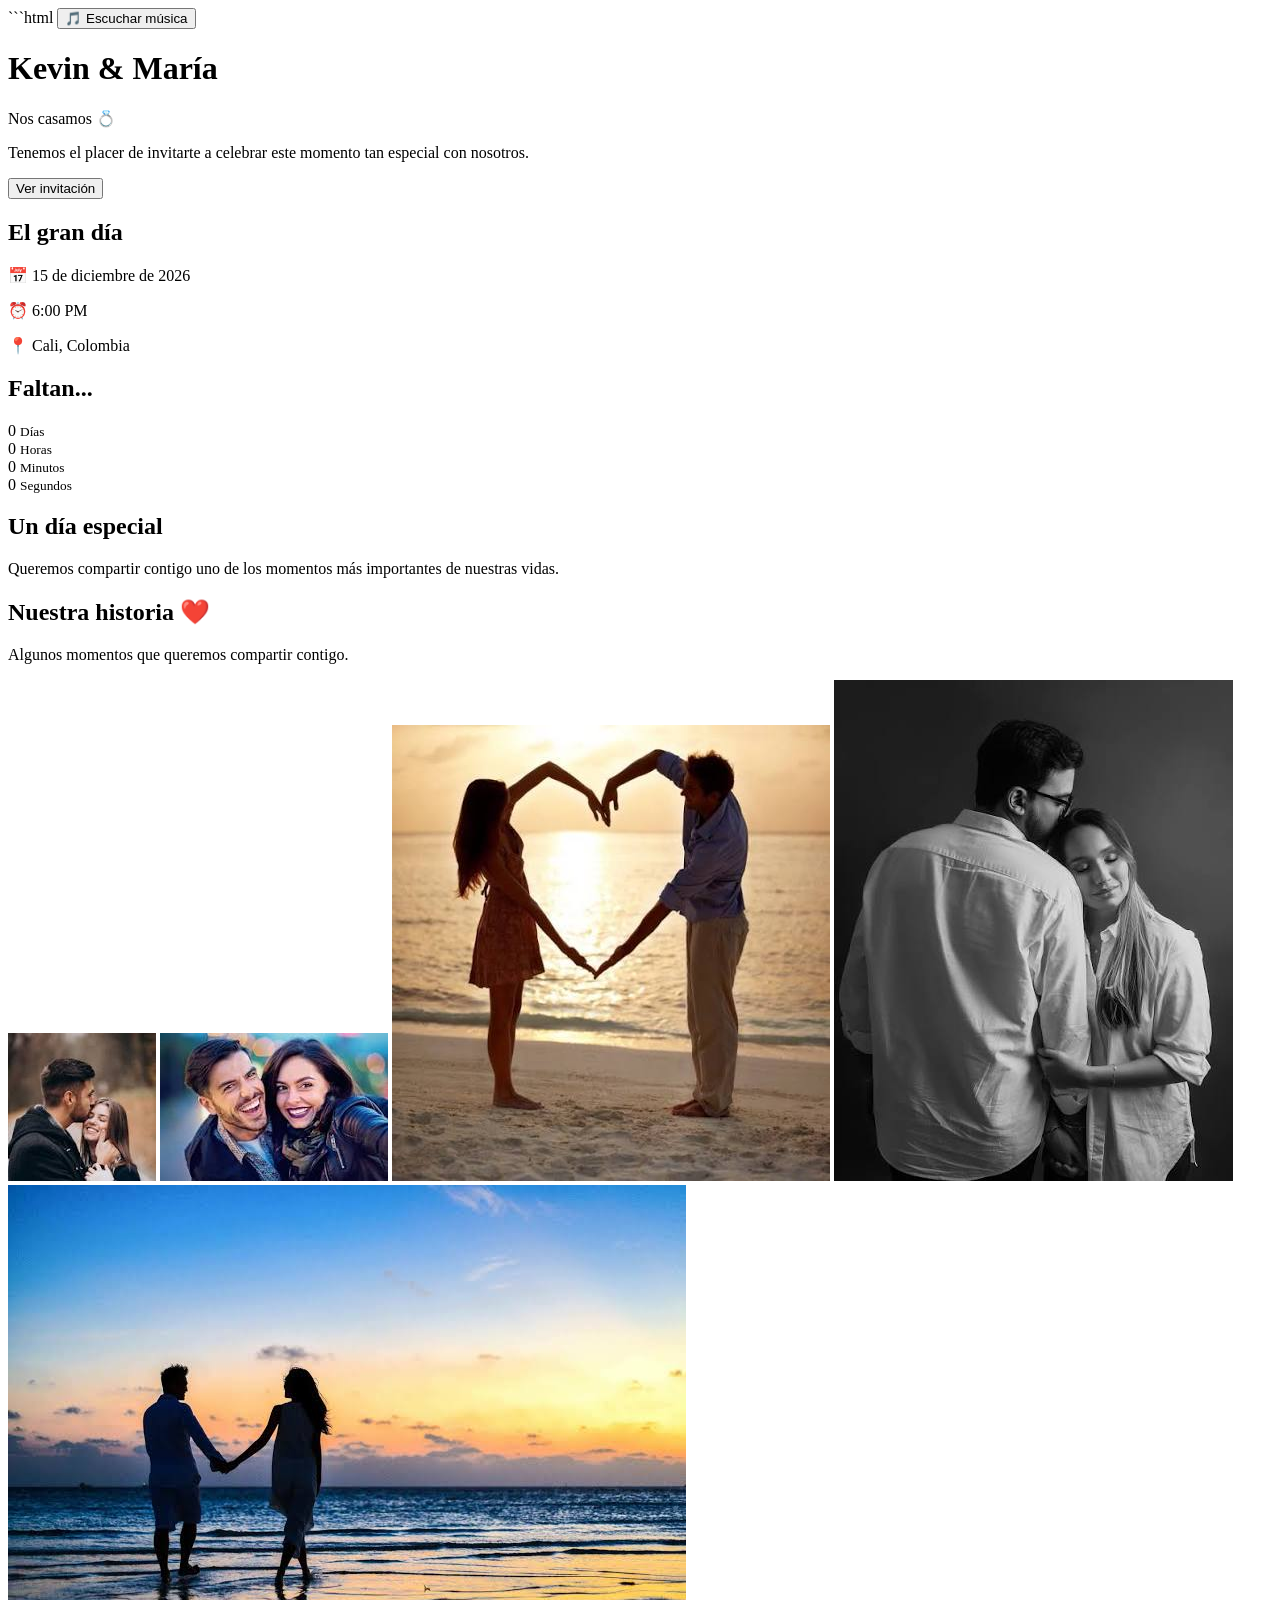
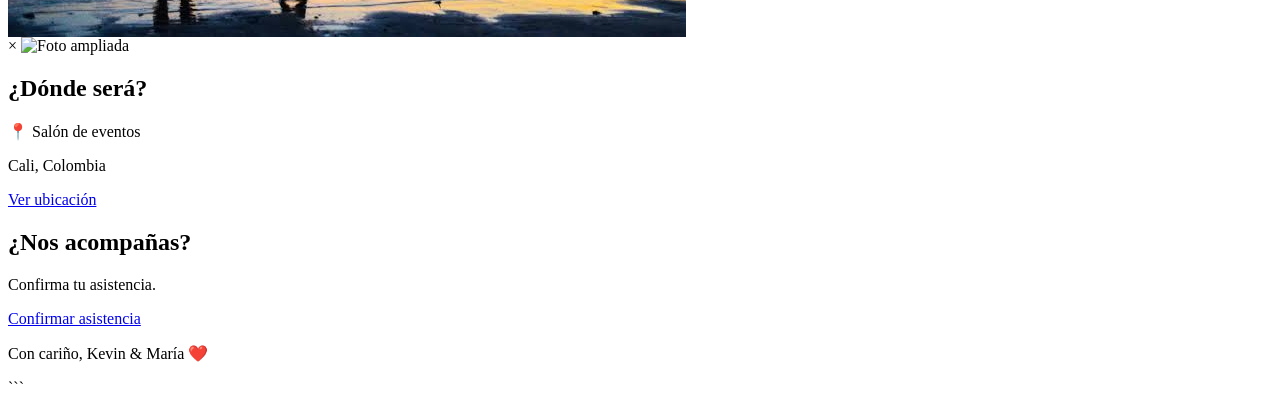
==== index.html @ e35403d9 "se organiza carpetas del proyecto" ====
```html
<!DOCTYPE html>
<html lang="es">

<head>
    <link rel="stylesheet" href="CSS/style.css">
    <meta charset="UTF-8">
    <meta name="viewport" content="width=device-width, initial-scale=1.0">

    <title>Invitación | Kevin & María</title>
</head>

<body>

   <audio id="musica" loop>
    <source src="MUSIC/boda.mp3" type="audio/mpeg">
</audio>

<button id="botonMusica" onclick="controlarMusica()">
    🎵 Escuchar música
</button>

</button>

    <!-- PORTADA -->
    <header>
        <h1>Kevin & María</h1>

        <p>Nos casamos 💍</p>

        <p>Tenemos el placer de invitarte a celebrar
            este momento tan especial con nosotros.</p>

        <button onclick="document.getElementById('evento').scrollIntoView({ behavior: 'smooth' })">
    Ver invitación
</button>
    </header>


    <!-- INFORMACIÓN DEL EVENTO -->
    <section id="evento">

        <h2>El gran día</h2>

        <p>📅 15 de diciembre de 2026</p>

        <p>⏰ 6:00 PM</p>

        <p>📍 Cali, Colombia</p>

    <section id="contador">

        <h2>Faltan...</h2>

        <div class="contador">

            <div>
                <span id="dias">0</span>
                <small>Días</small>
            </div>

            <div>
                <span id="horas">0</span>
                <small>Horas</small>
            </div>

            <div>
                <span id="minutos">0</span>
                <small>Minutos</small>
            </div>

            <div>
                <span id="segundos">0</span>
                <small>Segundos</small>
            </div>

        </div>

    </div>

</section>

    </section>


   <!-- MENSAJE -->
<section>

    <h2>Un día especial</h2>

    <p>
        Queremos compartir contigo uno de los momentos
        más importantes de nuestras vidas.
    </p>

</section>


<!-- GALERÍA -->
<section id="galeria">

    <h2>Nuestra historia ❤️</h2>

    <p>Algunos momentos que queremos compartir contigo.</p>

    <div class="galeria">

        <img src="IMG/pareja1.jpg" alt="Foto de la pareja 1" onclick="abrirFoto(this)">

        <img src="IMG/pareja2.jpg" alt="Foto de la pareja 2" onclick="abrirFoto(this)">

        <img src="IMG/pareja3.jpg" alt="Foto de la pareja 3" onclick="abrirFoto(this)">

        <img src="IMG/pareja4.jpg" alt="Foto de la pareja 4" onclick="abrirFoto(this)">

        <img src="IMG/pareja5.jpg" alt="Foto de la pareja 5" onclick="abrirFoto(this)">

    </div>

</section>

<!-- FOTO GRANDE -->
<div id="visorFoto" onclick="cerrarFoto()">

    <span>&times;</span>

    <img id="fotoGrande" src="" alt="Foto ampliada">

</div>

    <!-- UBICACIÓN -->
    <section>

        <h2>¿Dónde será?</h2>

        <p>📍 Salón de eventos</p>

        <p>Cali, Colombia</p>

        <a 
    href="https://www.google.com/maps"
    target="_blank"
    class="boton"
>
    Ver ubicación
</a>

    <section>
    <h2>¿Nos acompañas?</h2>

    <p>Confirma tu asistencia.</p>

    <a
        href="https://wa.me/573170639069?text=Hola,%20quiero%20confirmar%20mi%20asistencia%20a%20la%20boda%20de%20Kevin%20y%20María."
        target="_blank"
        class="boton"
    >
        Confirmar asistencia
    </a>
</section>


    <!-- PIE DE PÁGINA -->
    <footer>

        <p>Con cariño, Kevin & María ❤️</p>

    </footer>
   
<script src="JS/app.js"></script>
</body>

</html>
```
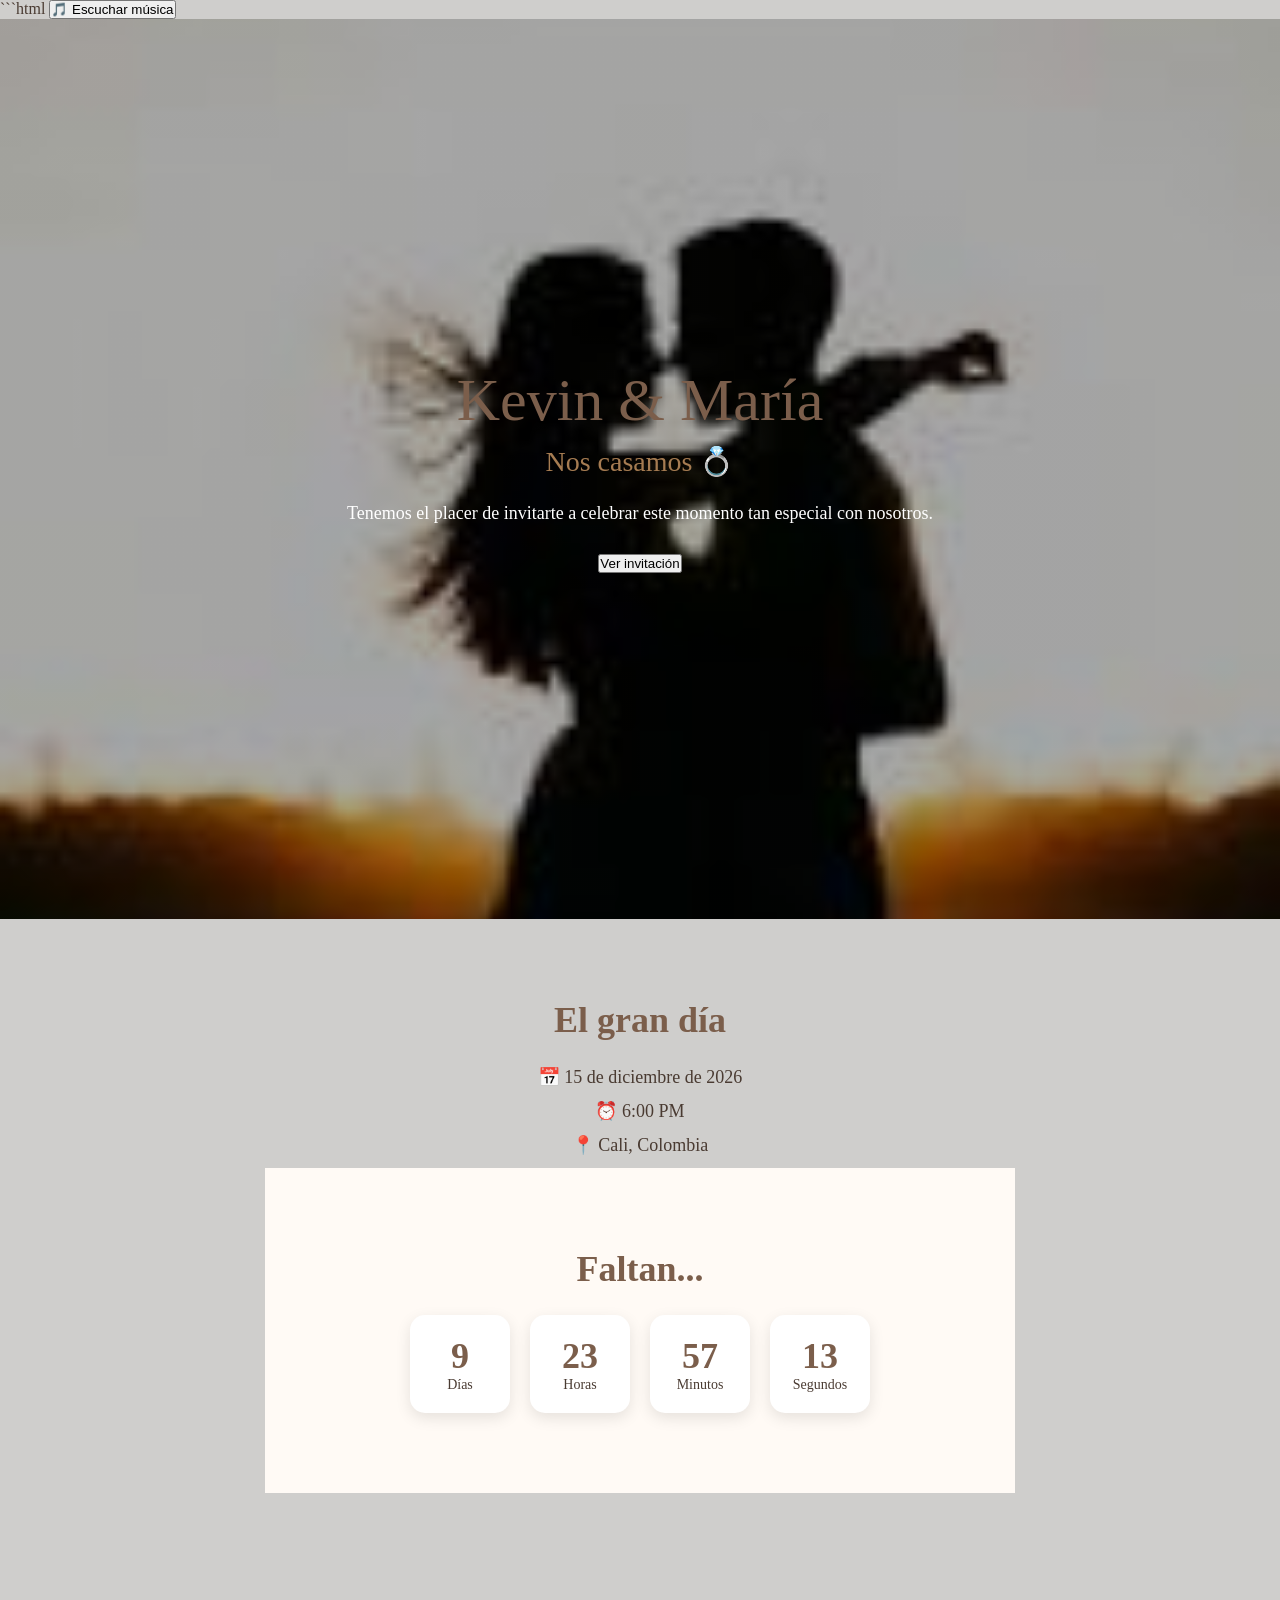
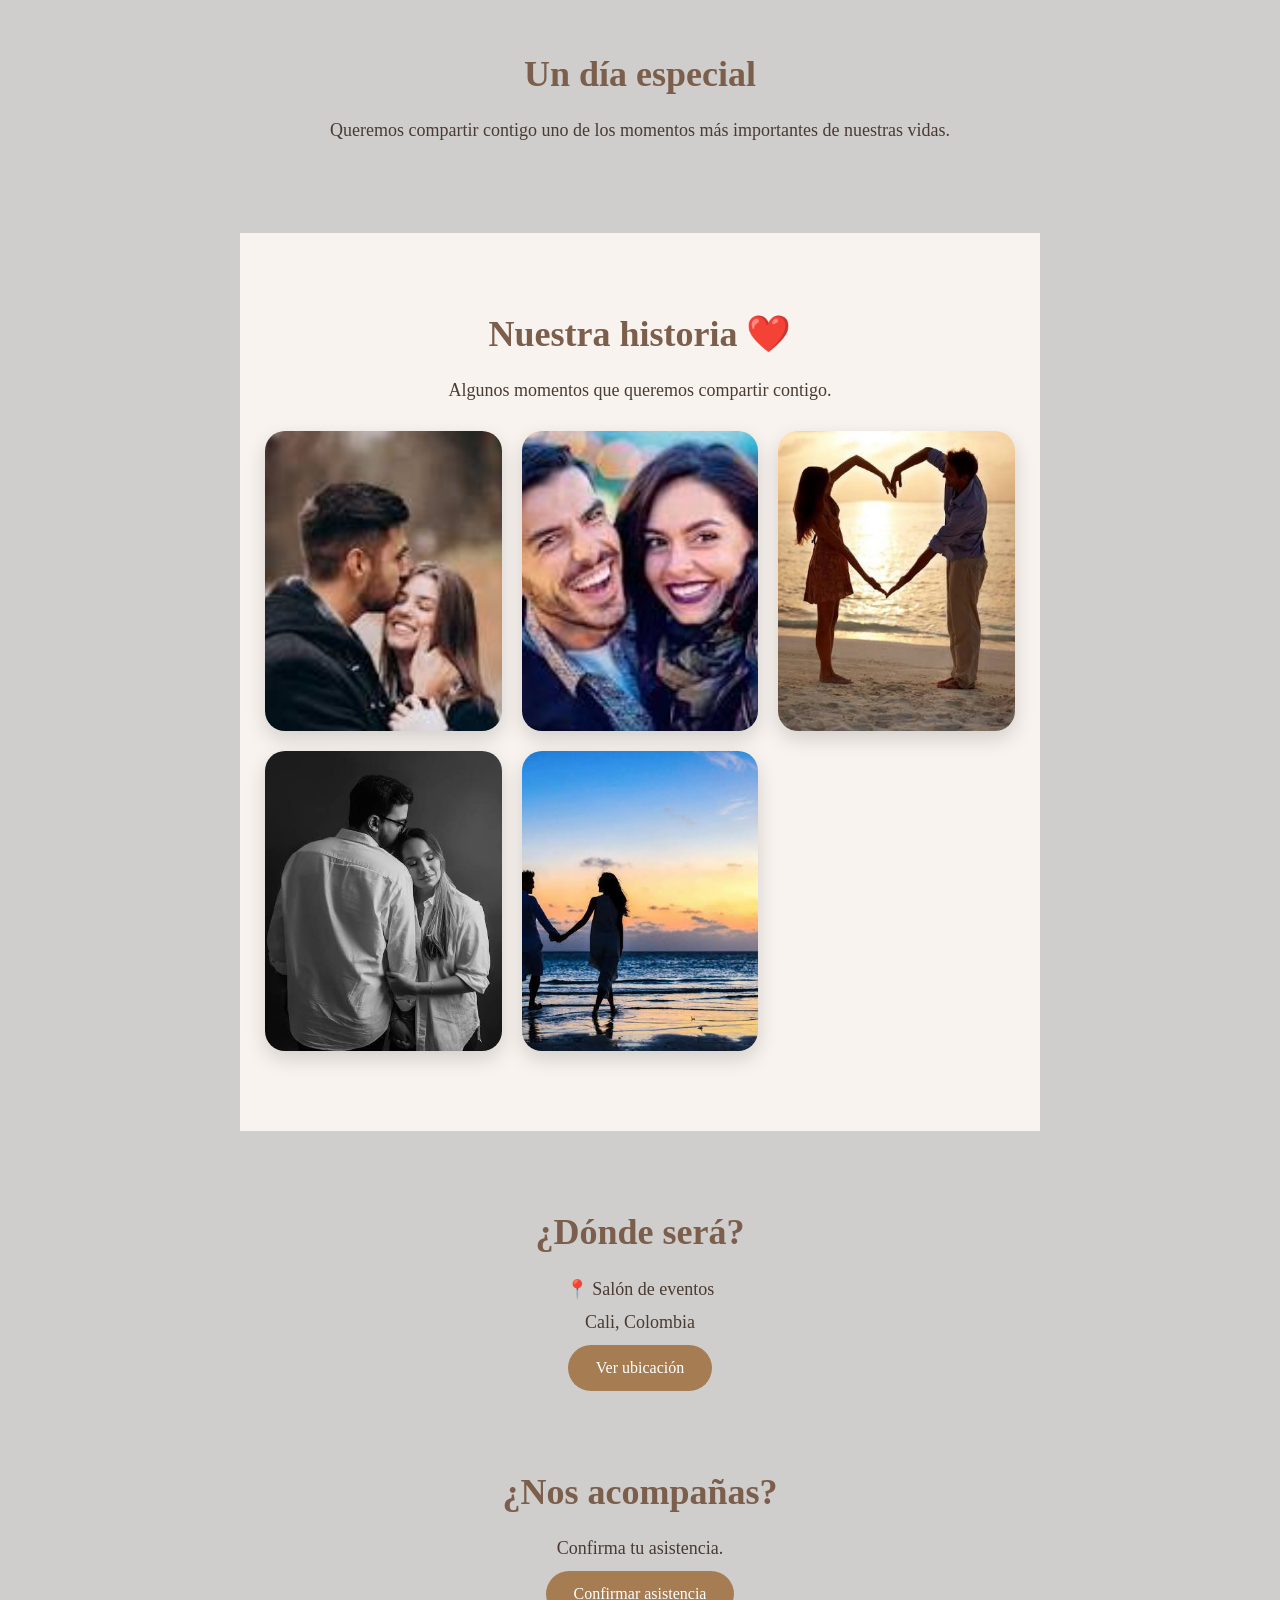
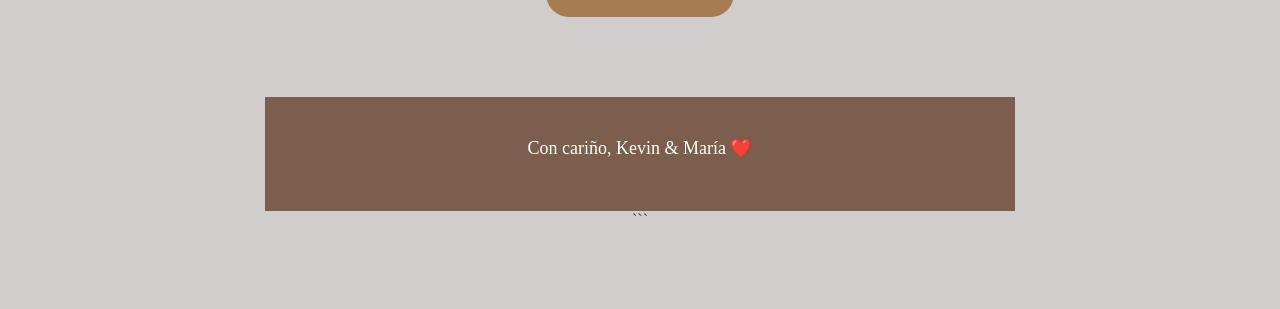
==== commit f5f7684b: "corregir rutas de CSS y JS" ====
--- a/index.html
+++ b/index.html
@@ -1,175 +1,175 @@
-```html
-<!DOCTYPE html>
-<html lang="es">
-
-<head>
-    <link rel="stylesheet" href="CSS/style.css">
-    <meta charset="UTF-8">
-    <meta name="viewport" content="width=device-width, initial-scale=1.0">
-
-    <title>Invitación | Kevin & María</title>
-</head>
-
-<body>
-
-   <audio id="musica" loop>
-    <source src="MUSIC/boda.mp3" type="audio/mpeg">
-</audio>
-
-<button id="botonMusica" onclick="controlarMusica()">
-    🎵 Escuchar música
-</button>
-
-</button>
-
-    <!-- PORTADA -->
-    <header>
-        <h1>Kevin & María</h1>
-
-        <p>Nos casamos 💍</p>
-
-        <p>Tenemos el placer de invitarte a celebrar
-            este momento tan especial con nosotros.</p>
-
-        <button onclick="document.getElementById('evento').scrollIntoView({ behavior: 'smooth' })">
-    Ver invitación
-</button>
-    </header>
-
-
-    <!-- INFORMACIÓN DEL EVENTO -->
-    <section id="evento">
-
-        <h2>El gran día</h2>
-
-        <p>📅 15 de diciembre de 2026</p>
-
-        <p>⏰ 6:00 PM</p>
-
-        <p>📍 Cali, Colombia</p>
-
-    <section id="contador">
-
-        <h2>Faltan...</h2>
-
-        <div class="contador">
-
-            <div>
-                <span id="dias">0</span>
-                <small>Días</small>
-            </div>
-
-            <div>
-                <span id="horas">0</span>
-                <small>Horas</small>
-            </div>
-
-            <div>
-                <span id="minutos">0</span>
-                <small>Minutos</small>
-            </div>
-
-            <div>
-                <span id="segundos">0</span>
-                <small>Segundos</small>
-            </div>
-
-        </div>
-
-    </div>
-
-</section>
-
-    </section>
-
-
-   <!-- MENSAJE -->
-<section>
-
-    <h2>Un día especial</h2>
-
-    <p>
-        Queremos compartir contigo uno de los momentos
-        más importantes de nuestras vidas.
-    </p>
-
-</section>
-
-
-<!-- GALERÍA -->
-<section id="galeria">
-
-    <h2>Nuestra historia ❤️</h2>
-
-    <p>Algunos momentos que queremos compartir contigo.</p>
-
-    <div class="galeria">
-
-        <img src="IMG/pareja1.jpg" alt="Foto de la pareja 1" onclick="abrirFoto(this)">
-
-        <img src="IMG/pareja2.jpg" alt="Foto de la pareja 2" onclick="abrirFoto(this)">
-
-        <img src="IMG/pareja3.jpg" alt="Foto de la pareja 3" onclick="abrirFoto(this)">
-
-        <img src="IMG/pareja4.jpg" alt="Foto de la pareja 4" onclick="abrirFoto(this)">
-
-        <img src="IMG/pareja5.jpg" alt="Foto de la pareja 5" onclick="abrirFoto(this)">
-
-    </div>
-
-</section>
-
-<!-- FOTO GRANDE -->
-<div id="visorFoto" onclick="cerrarFoto()">
-
-    <span>&times;</span>
-
-    <img id="fotoGrande" src="" alt="Foto ampliada">
-
-</div>
-
-    <!-- UBICACIÓN -->
-    <section>
-
-        <h2>¿Dónde será?</h2>
-
-        <p>📍 Salón de eventos</p>
-
-        <p>Cali, Colombia</p>
-
-        <a 
-    href="https://www.google.com/maps"
-    target="_blank"
-    class="boton"
->
-    Ver ubicación
-</a>
-
-    <section>
-    <h2>¿Nos acompañas?</h2>
-
-    <p>Confirma tu asistencia.</p>
-
-    <a
-        href="https://wa.me/573170639069?text=Hola,%20quiero%20confirmar%20mi%20asistencia%20a%20la%20boda%20de%20Kevin%20y%20María."
-        target="_blank"
-        class="boton"
-    >
-        Confirmar asistencia
-    </a>
-</section>
-
-
-    <!-- PIE DE PÁGINA -->
-    <footer>
-
-        <p>Con cariño, Kevin & María ❤️</p>
-
-    </footer>
-   
-<script src="JS/app.js"></script>
-</body>
-
-</html>
-```
-
+```html
+<!DOCTYPE html>
+<html lang="es">
+
+<head>
+    <link rel="stylesheet" href="CSS/Style.css">
+    <meta charset="UTF-8">
+    <meta name="viewport" content="width=device-width, initial-scale=1.0">
+
+    <title>Invitación | Kevin & María</title>
+</head>
+
+<body>
+
+   <audio id="musica" loop>
+    <source src="MUSIC/boda.mp3" type="audio/mpeg">
+</audio>
+
+<button id="botonMusica" onclick="controlarMusica()">
+    🎵 Escuchar música
+</button>
+
+</button>
+
+    <!-- PORTADA -->
+    <header>
+        <h1>Kevin & María</h1>
+
+        <p>Nos casamos 💍</p>
+
+        <p>Tenemos el placer de invitarte a celebrar
+            este momento tan especial con nosotros.</p>
+
+        <button onclick="document.getElementById('evento').scrollIntoView({ behavior: 'smooth' })">
+    Ver invitación
+</button>
+    </header>
+
+
+    <!-- INFORMACIÓN DEL EVENTO -->
+    <section id="evento">
+
+        <h2>El gran día</h2>
+
+        <p>📅 15 de diciembre de 2026</p>
+
+        <p>⏰ 6:00 PM</p>
+
+        <p>📍 Cali, Colombia</p>
+
+    <section id="contador">
+
+        <h2>Faltan...</h2>
+
+        <div class="contador">
+
+            <div>
+                <span id="dias">0</span>
+                <small>Días</small>
+            </div>
+
+            <div>
+                <span id="horas">0</span>
+                <small>Horas</small>
+            </div>
+
+            <div>
+                <span id="minutos">0</span>
+                <small>Minutos</small>
+            </div>
+
+            <div>
+                <span id="segundos">0</span>
+                <small>Segundos</small>
+            </div>
+
+        </div>
+
+    </div>
+
+</section>
+
+    </section>
+
+
+   <!-- MENSAJE -->
+<section>
+
+    <h2>Un día especial</h2>
+
+    <p>
+        Queremos compartir contigo uno de los momentos
+        más importantes de nuestras vidas.
+    </p>
+
+</section>
+
+
+<!-- GALERÍA -->
+<section id="galeria">
+
+    <h2>Nuestra historia ❤️</h2>
+
+    <p>Algunos momentos que queremos compartir contigo.</p>
+
+    <div class="galeria">
+
+        <img src="IMG/pareja1.jpg" alt="Foto de la pareja 1" onclick="abrirFoto(this)">
+
+        <img src="IMG/pareja2.jpg" alt="Foto de la pareja 2" onclick="abrirFoto(this)">
+
+        <img src="IMG/pareja3.jpg" alt="Foto de la pareja 3" onclick="abrirFoto(this)">
+
+        <img src="IMG/pareja4.jpg" alt="Foto de la pareja 4" onclick="abrirFoto(this)">
+
+        <img src="IMG/pareja5.jpg" alt="Foto de la pareja 5" onclick="abrirFoto(this)">
+
+    </div>
+
+</section>
+
+<!-- FOTO GRANDE -->
+<div id="visorFoto" onclick="cerrarFoto()">
+
+    <span>&times;</span>
+
+    <img id="fotoGrande" src="" alt="Foto ampliada">
+
+</div>
+
+    <!-- UBICACIÓN -->
+    <section>
+
+        <h2>¿Dónde será?</h2>
+
+        <p>📍 Salón de eventos</p>
+
+        <p>Cali, Colombia</p>
+
+        <a 
+    href="https://www.google.com/maps"
+    target="_blank"
+    class="boton"
+>
+    Ver ubicación
+</a>
+
+    <section>
+    <h2>¿Nos acompañas?</h2>
+
+    <p>Confirma tu asistencia.</p>
+
+    <a
+        href="https://wa.me/573170639069?text=Hola,%20quiero%20confirmar%20mi%20asistencia%20a%20la%20boda%20de%20Kevin%20y%20María."
+        target="_blank"
+        class="boton"
+    >
+        Confirmar asistencia
+    </a>
+</section>
+
+
+    <!-- PIE DE PÁGINA -->
+    <footer>
+
+        <p>Con cariño, Kevin & María ❤️</p>
+
+    </footer>
+   
+<script src="JS/App.js"></script>
+</body>
+
+</html>
+```
+
--- a/CSS/Style.css
+++ b/CSS/Style.css
@@ -0,0 +1,340 @@
+* {
+    margin: 0;
+    padding: 0;
+    box-sizing: border-box;
+}
+
+body {
+    font-family: Georgia, "Times New Roman", serif;
+    background-color: #cfcecc;
+    color: #4a3b32;
+}
+
+/* PORTADA */
+
+header {
+    min-height: 100vh;
+
+    display: flex;
+    flex-direction: column;
+    justify-content: center;
+    align-items: center;
+
+    text-align: center;
+
+    padding: 40px 20px;
+
+    background-image:
+        linear-gradient(
+            rgba(0, 0, 0, 0.35),
+            rgba(0, 0, 0, 0.35)
+        ),
+        url("../IMG/pareja.jpg");
+
+    background-size: cover;
+    background-position: center;
+    background-repeat: no-repeat;
+
+    color: white;
+}
+
+/* EFECTO DE ENTRADA */
+
+header {
+    animation: aparecer 1.5s ease-in-out;
+}
+
+@keyframes aparecer {
+    from {
+        opacity: 0;
+        transform: scale(1.05);
+    }
+
+    to {
+        opacity: 1;
+        transform: scale(1);
+    }
+}
+
+header h1 {
+    font-size: 60px;
+    font-weight: normal;
+    color: #7b5e4b;
+    margin-bottom: 10px;
+}
+
+header p:first-of-type {
+    font-size: 28px;
+    color: #a67c52;
+    margin-bottom: 25px;
+}
+
+header p:last-of-type {
+    max-width: 600px;
+    font-size: 18px;
+    margin-bottom: 30px;
+}
+
+/* BOTONES */
+
+.boton {
+    display: inline-block;
+    border: none;
+    background-color: #a67c52;
+    color: white;
+    padding: 14px 28px;
+    border-radius: 30px;
+    font-size: 16px;
+    text-decoration: none;
+    cursor: pointer;
+    transition: 0.3s;
+}
+
+.boton:hover {
+    background-color: #7b5e4b;
+    transform: scale(1.05);
+}
+
+/* SECCIONES */
+
+section {
+    max-width: 800px;
+    margin: 0 auto;
+
+    padding: 80px 25px;
+
+    text-align: center;
+}
+
+section h2 {
+    font-size: 36px;
+    color: #7b5e4b;
+
+    margin-bottom: 25px;
+}
+
+section p {
+    font-size: 18px;
+    margin-bottom: 12px;
+}
+
+/* PIE DE PÁGINA */
+
+footer {
+    text-align: center;
+
+    padding: 40px 20px;
+
+    background-color: #7b5e4b;
+
+    color: white;
+}
+
+footer p {
+    font-size: 18px;
+}
+
+/* CELULARES */
+
+@media (max-width: 600px) {
+
+    header h1 {
+        font-size: 42px;
+    }
+
+    header p:first-of-type {
+        font-size: 24px;
+    }
+
+    header p:last-of-type {
+        font-size: 16px;
+    }
+
+    section {
+        padding: 60px 20px;
+    }
+
+    section h2 {
+        font-size: 30px;
+    }
+}
+#contador {
+    background-color: #fffaf5;
+}
+
+.contador {
+    display: flex;
+    justify-content: center;
+    gap: 20px;
+    flex-wrap: wrap;
+}
+
+.contador div {
+    min-width: 100px;
+    padding: 20px;
+    background-color: white;
+    border-radius: 15px;
+    box-shadow: 0 5px 15px rgba(0, 0, 0, 0.1);
+}
+
+.contador span {
+    display: block;
+    font-size: 36px;
+    color: #7b5e4b;
+    font-weight: bold;
+}
+
+.contador small {
+    font-size: 14px;
+    color: #4a3b32;
+}
+/* GALERÍA DE FOTOS */
+
+#galeria {
+    background-color: #f8f3ee;
+}
+
+.galeria {
+    display: grid;
+    grid-template-columns: repeat(3, 1fr);
+    gap: 20px;
+    max-width: 900px;
+    margin: 30px auto 0;
+}
+
+.galeria img {
+    width: 100%;
+    height: 300px;
+    object-fit: cover;
+    border-radius: 20px;
+    box-shadow: 0 8px 20px rgba(0, 0, 0, 0.15);
+    transition: transform 0.3s ease;
+}
+
+.galeria img:hover {
+    transform: scale(1.05);
+}
+
+/* CELULAR */
+
+@media (max-width: 600px) {
+
+    .galeria {
+        grid-template-columns: 1fr;
+        gap: 20px;
+    }
+
+    .galeria img {
+        width: 100%;
+        height: 350px;
+    }
+
+}
+
+/* EFECTO AL PASAR EL MOUSE */
+
+.galeria img {
+    cursor: pointer;
+}
+
+/* VISOR DE FOTO GRANDE */
+
+#visorFoto {
+    display: none;
+
+    position: fixed;
+    top: 0;
+    left: 0;
+
+    width: 100%;
+    height: 100%;
+
+    background-color: rgba(0, 0, 0, 0.9);
+
+    justify-content: center;
+    align-items: center;
+
+    z-index: 9999;
+
+    padding: 20px;
+}
+
+/* FOTO GRANDE */
+
+#fotoGrande {
+    max-width: 90%;
+    max-height: 90%;
+
+    object-fit: contain;
+
+    border-radius: 10px;
+}
+
+/* BOTÓN X */
+
+#visorFoto span {
+    position: absolute;
+
+    top: 20px;
+    right: 30px;
+
+    color: white;
+
+    font-size: 45px;
+
+    cursor: pointer;
+}
+
+/* VISOR DE FOTO GRANDE */
+
+#visorFoto {
+    display: none;
+
+    position: fixed;
+    top: 0;
+    left: 0;
+
+    width: 100%;
+    height: 100%;
+
+    background-color: rgba(0, 0, 0, 0.9);
+
+    justify-content: center;
+    align-items: center;
+
+    z-index: 9999;
+
+    padding: 20px;
+}
+
+/* FOTO AMPLIADA */
+
+#fotoGrande {
+    max-width: 90%;
+    max-height: 90%;
+
+    object-fit: contain;
+
+    border-radius: 10px;
+}
+
+/* BOTÓN X */
+
+#visorFoto span {
+    position: absolute;
+
+    top: 20px;
+    right: 30px;
+
+    color: white;
+
+    font-size: 45px;
+
+    cursor: pointer;
+}
+
+/* MANO AL PASAR SOBRE LA FOTO */
+
+.galeria img {
+    cursor: pointer;
+}
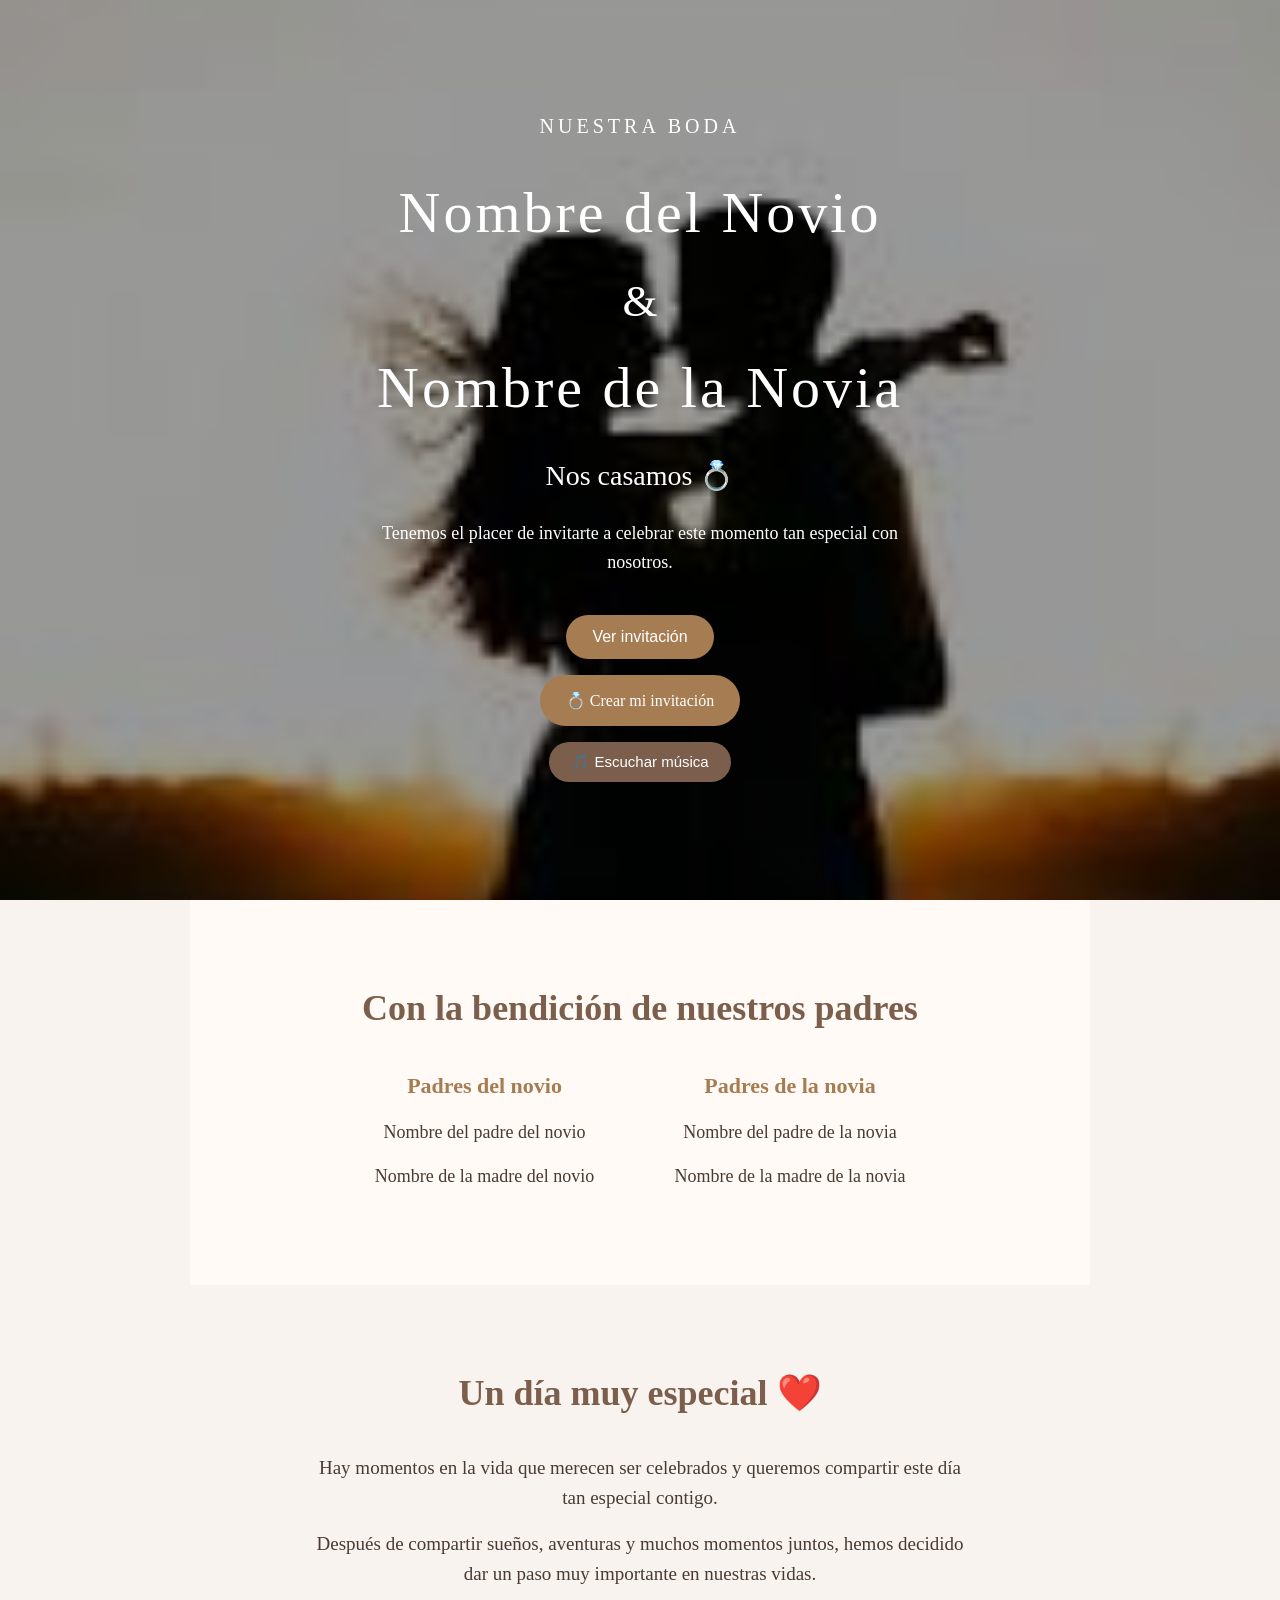
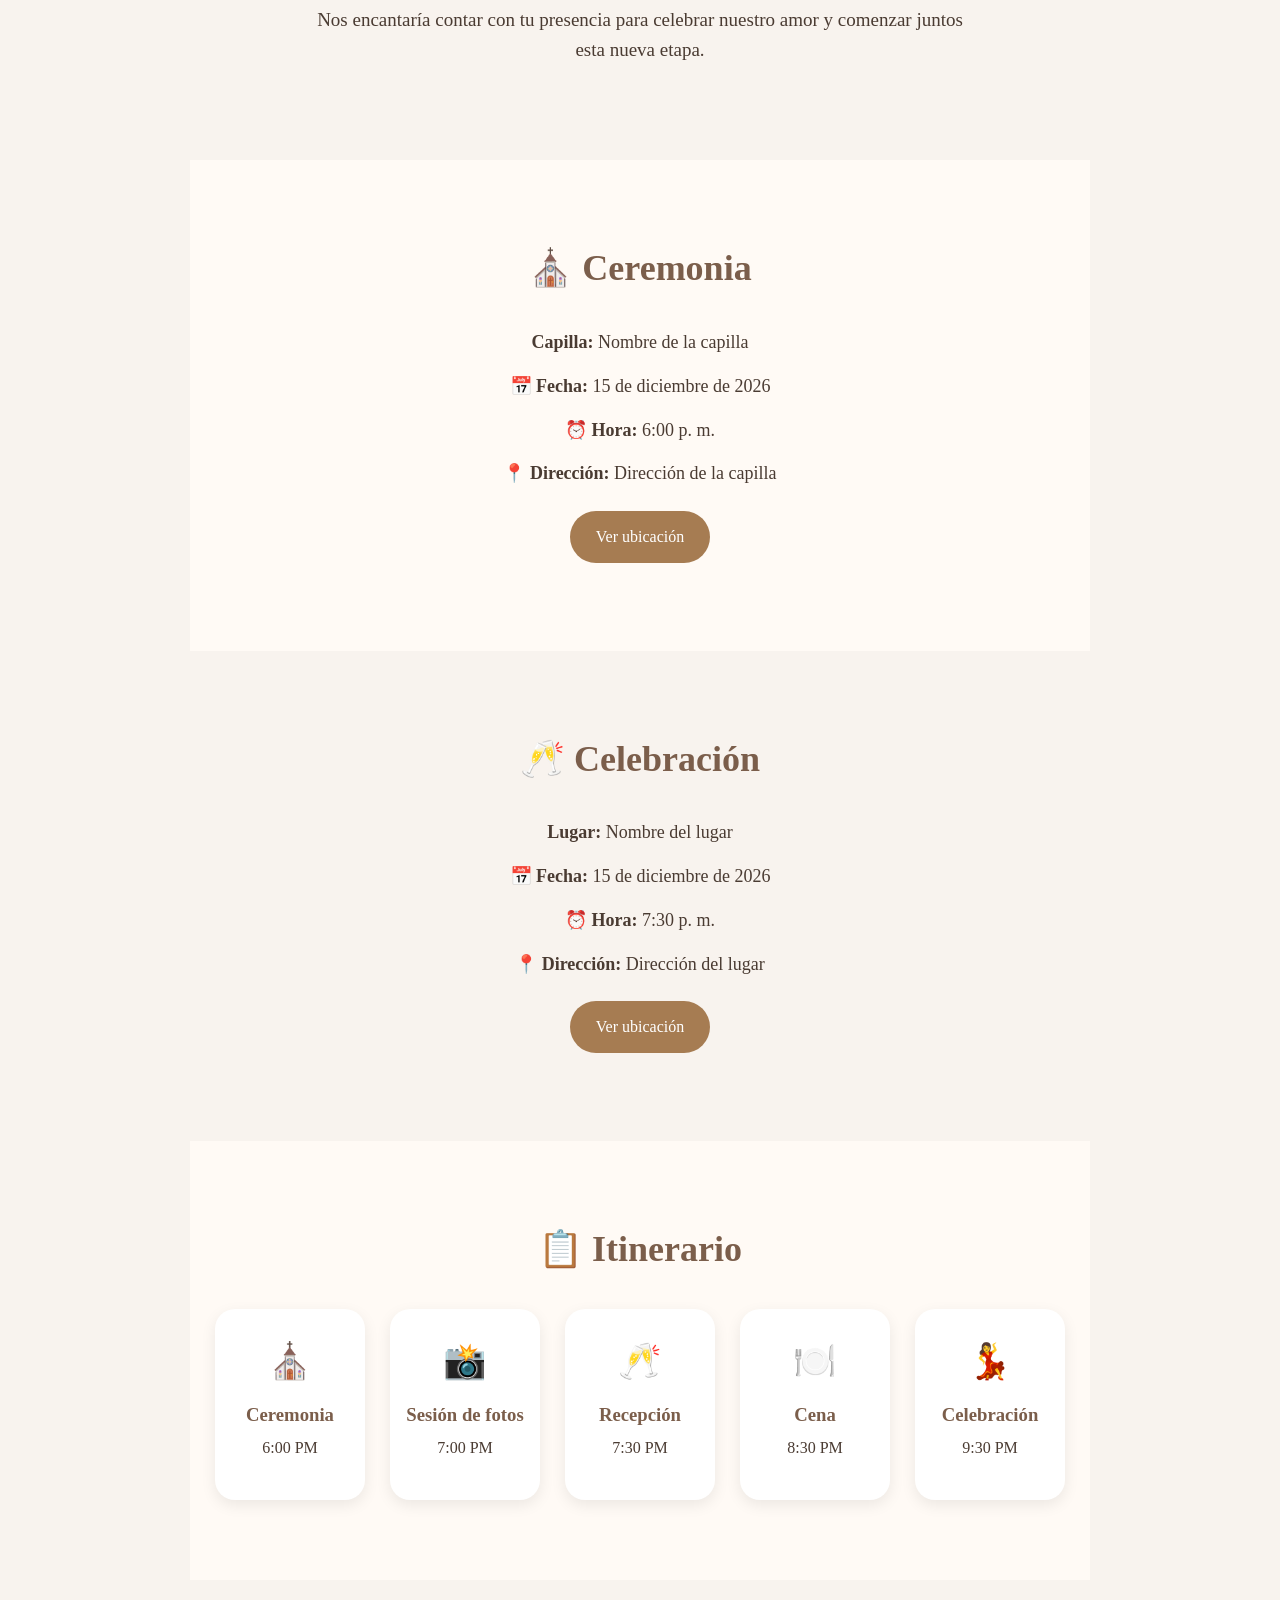
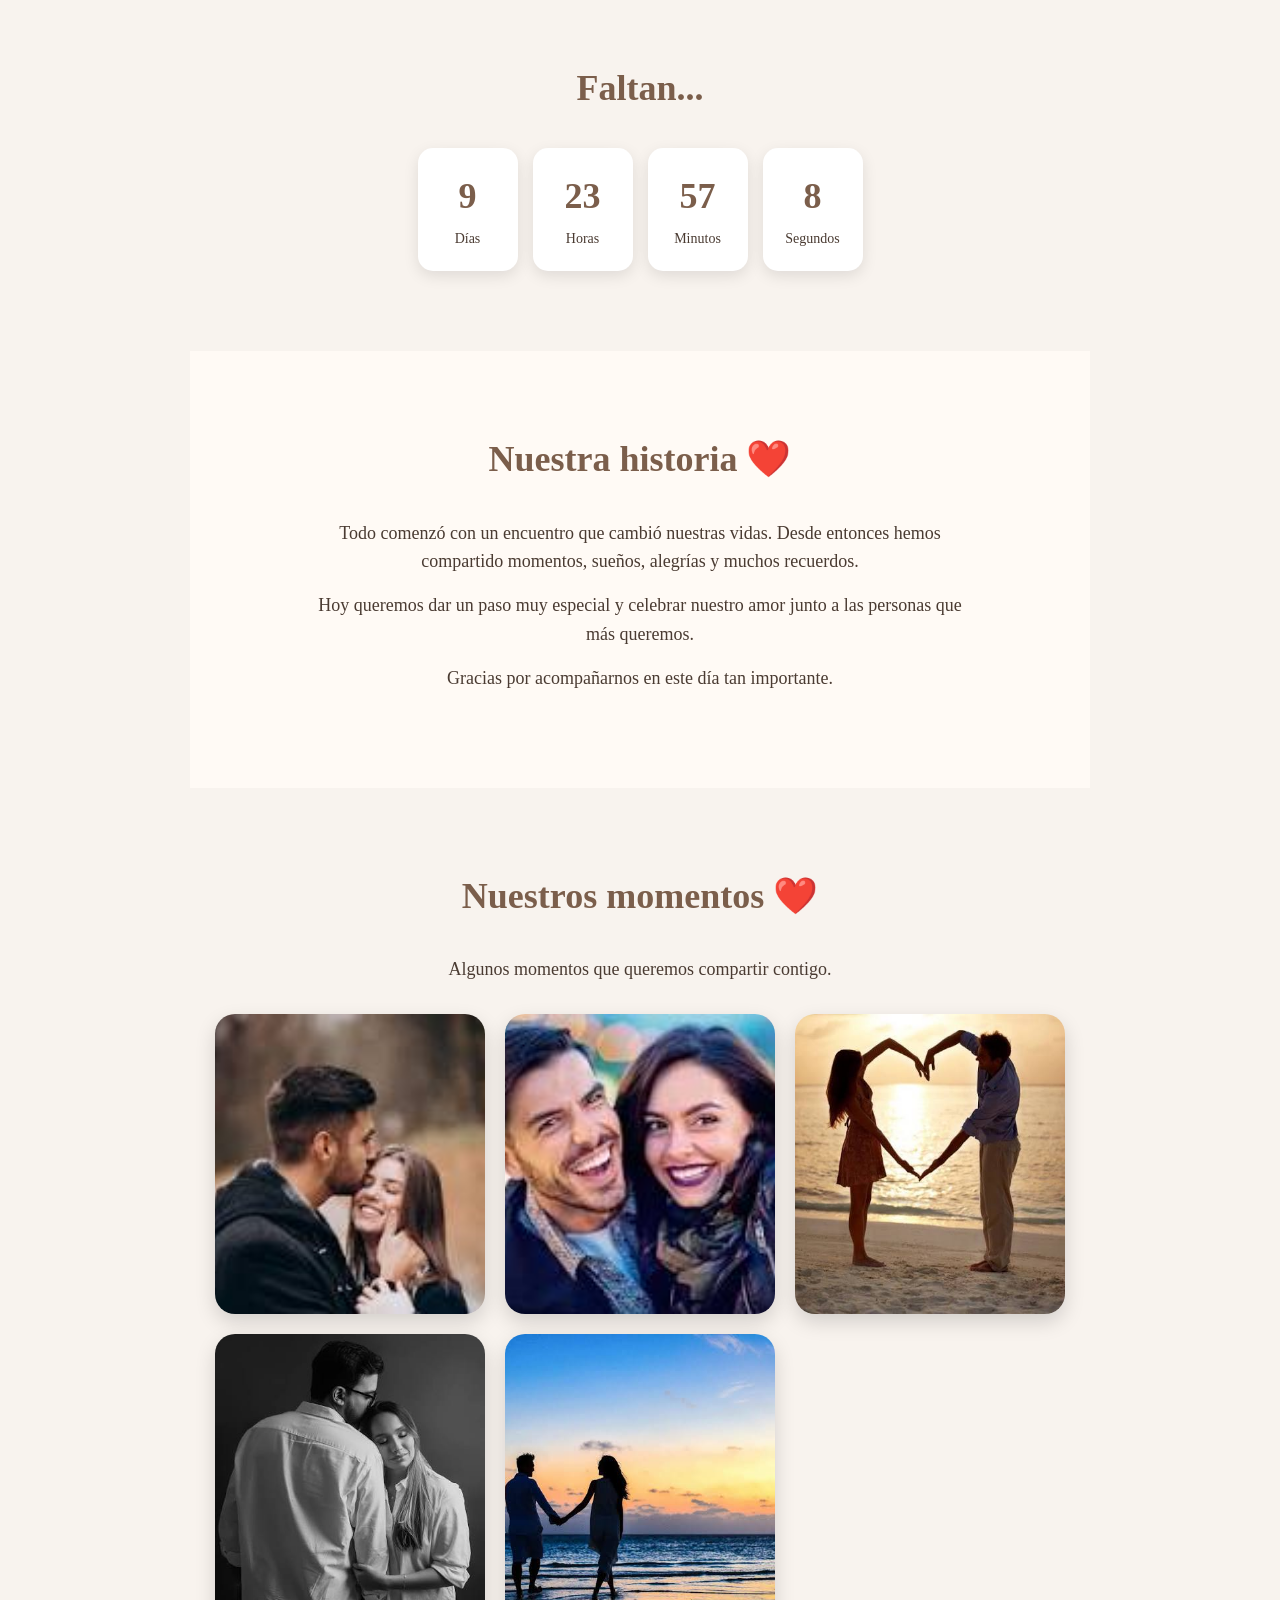
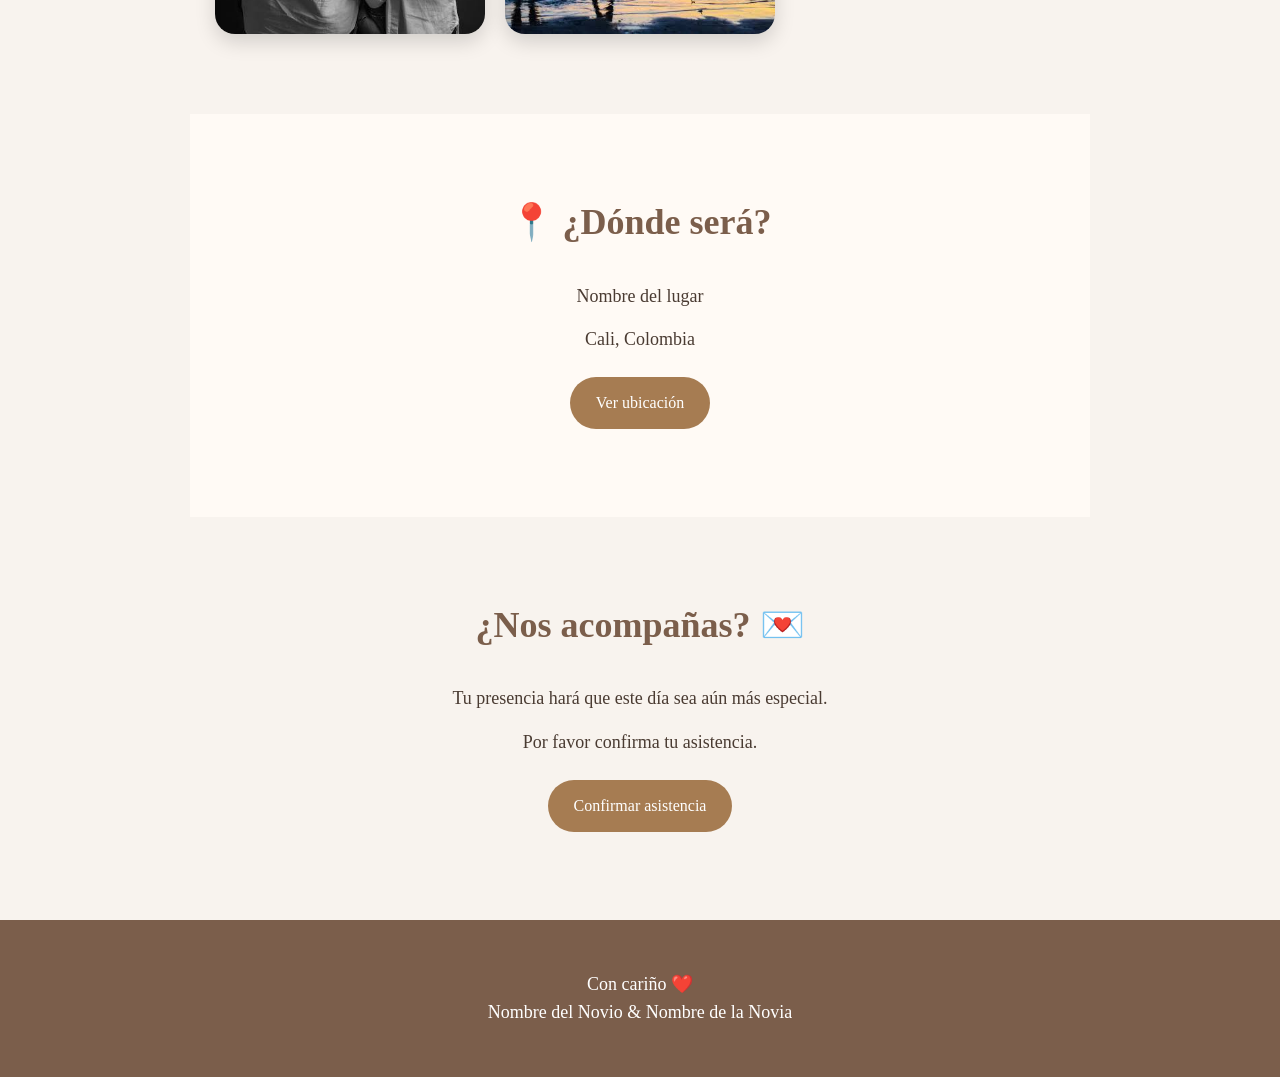
==== commit 8ad7d389: "avance invitacion personalizable" ====
--- a/index.html
+++ b/index.html
@@ -1,18 +1,53 @@
-```html
 <!DOCTYPE html>
 <html lang="es">
 
 <head>
-    <link rel="stylesheet" href="CSS/Style.css">
     <meta charset="UTF-8">
     <meta name="viewport" content="width=device-width, initial-scale=1.0">
 
-    <title>Invitación | Kevin & María</title>
+    <title>Invitación de Boda</title>
+
+    <link rel="stylesheet" href="CSS/Style.css">
 </head>
 
 <body>
 
-   <audio id="musica" loop>
+    <!-- =====================================
+         PORTADA
+    ====================================== -->
+
+    <header id="inicio">
+
+        <p class="subtitulo">Nuestra boda</p>
+
+        <h1 id="nombreNovio"></h1>
+
+<div class="ampersand">&</div>
+
+<h1 id="nombreNovia"></h1>
+
+        <p class="frase-boda">
+            Nos casamos 💍
+        </p>
+
+        <p>
+            Tenemos el placer de invitarte
+            a celebrar este momento tan especial
+            con nosotros.
+        </p>
+
+        <button onclick="document.getElementById('evento').scrollIntoView({ behavior: 'smooth' })">
+            Ver invitación
+        </button>
+
+        <a href="personalizar.html" class="boton">
+        💍 Crear mi invitación
+        </a>
+
+<!-- =====================================
+         MÚSICA
+    ====================================== -->
+        <audio id="musica" loop>
     <source src="MUSIC/boda.mp3" type="audio/mpeg">
 </audio>
 
@@ -20,33 +55,212 @@
     🎵 Escuchar música
 </button>
 
-</button>
-
-    <!-- PORTADA -->
-    <header>
-        <h1>Kevin & María</h1>
-
-        <p>Nos casamos 💍</p>
-
-        <p>Tenemos el placer de invitarte a celebrar
-            este momento tan especial con nosotros.</p>
-
-        <button onclick="document.getElementById('evento').scrollIntoView({ behavior: 'smooth' })">
-    Ver invitación
-</button>
     </header>
 
 
-    <!-- INFORMACIÓN DEL EVENTO -->
-    <section id="evento">
-
-        <h2>El gran día</h2>
-
-        <p>📅 15 de diciembre de 2026</p>
-
-        <p>⏰ 6:00 PM</p>
-
-        <p>📍 Cali, Colombia</p>
+    <!-- =====================================
+         PADRES
+    ====================================== -->
+
+    <section id="padres">
+
+        <h2>Con la bendición de nuestros padres</h2>
+
+        <div class="padres-contenedor">
+
+            <div class="padres-bloque">
+
+    <h3>Padres del novio</h3>
+
+    <p id="padreNovio"></p>
+    <p id="madreNovio"></p>
+
+</div>
+
+
+            <div class="padres-bloque">
+
+    <h3>Padres de la novia</h3>
+
+    <p id="padreNovia"></p>
+    <p id="madreNovia"></p>
+
+</div>
+
+        </div>
+
+    </section>
+
+
+    <!-- =====================================
+         MENSAJE
+    ====================================== -->
+
+    <section id="mensaje">
+
+        <h2>Un día muy especial ❤️</h2>
+
+        <p>
+            Hay momentos en la vida que merecen ser celebrados
+            y queremos compartir este día tan especial contigo.
+        </p>
+
+        <p>
+            Después de compartir sueños, aventuras y muchos momentos
+            juntos, hemos decidido dar un paso muy importante
+            en nuestras vidas.
+        </p>
+
+        <p>
+            Nos encantaría contar con tu presencia para celebrar
+            nuestro amor y comenzar juntos esta nueva etapa.
+        </p>
+
+    </section>
+
+
+    <!-- CEREMONIA -->
+<section id="evento">
+
+    <h2>⛪ Ceremonia</h2>
+
+    <p>
+        <strong>Capilla:</strong>
+        <span id="capillaBoda"></span>
+    </p>
+
+    <p>
+        📅 <strong>Fecha:</strong>
+        <span id="fechaBoda"></span>
+    </p>
+
+    <p>
+        ⏰ <strong>Hora:</strong>
+        <span id="horaCeremoniaBoda"></span>
+    </p>
+
+    <p>
+        📍 <strong>Dirección:</strong>
+        <span id="direccionBoda"></span>
+    </p>
+
+    <a id="mapaCeremonia"
+       href="#"
+       target="_blank"
+       class="boton">
+        Ver ubicación
+    </a>
+
+</section>
+
+
+    <!-- CELEBRACIÓN -->
+<section id="celebracion">
+
+    <h2>🥂 Celebración</h2>
+
+    <p>
+        <strong>Lugar:</strong>
+        <span id="lugarCelebracionBoda"></span>
+    </p>
+
+    <p>
+        📅 <strong>Fecha:</strong>
+        <span id="fechaCelebracionBoda"></span>
+    </p>
+
+    <p>
+        ⏰ <strong>Hora:</strong>
+        <span id="horaCelebracionBoda"></span>
+    </p>
+
+    <p>
+        📍 <strong>Dirección:</strong>
+        <span id="direccionCelebracionBoda"></span>
+    </p>
+
+    <a id="mapaCelebracion"
+       href="#"
+       target="_blank"
+       class="boton">
+        Ver ubicación
+    </a>
+
+</section>
+
+
+    <!-- =====================================
+         ITINERARIO
+    ====================================== -->
+
+    <section id="itinerario">
+
+        <h2>📋 Itinerario</h2>
+
+        <div class="itinerario">
+
+            <div class="momento">
+
+                <span>⛪</span>
+
+                <h3>Ceremonia</h3>
+
+                <p>6:00 PM</p>
+
+            </div>
+
+
+            <div class="momento">
+
+                <span>📸</span>
+
+                <h3>Sesión de fotos</h3>
+
+                <p>7:00 PM</p>
+
+            </div>
+
+
+            <div class="momento">
+
+                <span>🥂</span>
+
+                <h3>Recepción</h3>
+
+                <p>7:30 PM</p>
+
+            </div>
+
+
+            <div class="momento">
+
+                <span>🍽️</span>
+
+                <h3>Cena</h3>
+
+                <p>8:30 PM</p>
+
+            </div>
+
+
+            <div class="momento">
+
+                <span>💃</span>
+
+                <h3>Celebración</h3>
+
+                <p>9:30 PM</p>
+
+            </div>
+
+        </div>
+
+    </section>
+
+
+    <!-- =====================================
+         CUENTA REGRESIVA
+    ====================================== -->
 
     <section id="contador">
 
@@ -76,100 +290,171 @@
 
         </div>
 
+    </section>
+
+
+    <!-- =====================================
+         NUESTRA HISTORIA
+    ====================================== -->
+
+    <section id="historia">
+
+        <h2>Nuestra historia ❤️</h2>
+
+        <p>
+            Todo comenzó con un encuentro que cambió nuestras vidas.
+            Desde entonces hemos compartido momentos, sueños,
+            alegrías y muchos recuerdos.
+        </p>
+
+        <p>
+            Hoy queremos dar un paso muy especial y celebrar
+            nuestro amor junto a las personas que más queremos.
+        </p>
+
+        <p>
+            Gracias por acompañarnos en este día tan importante.
+        </p>
+
+    </section>
+
+
+    <!-- =====================================
+         GALERÍA
+    ====================================== -->
+
+    <section id="galeria">
+
+        <h2>Nuestros momentos ❤️</h2>
+
+        <p>
+            Algunos momentos que queremos compartir contigo.
+        </p>
+
+        <div class="galeria">
+
+         <img id="fotoGaleria1"
+         src="IMG/pareja1.jpg"
+         alt="Foto de la pareja 1"
+         onclick="abrirFoto(this)">
+
+         <img id="fotoGaleria2"
+         src="IMG/pareja2.jpg"
+         alt="Foto de la pareja 2"
+         onclick="abrirFoto(this)">
+
+        <img id="fotoGaleria3"
+         src="IMG/pareja3.jpg"
+         alt="Foto de la pareja 3"
+         onclick="abrirFoto(this)">
+
+        <img id="fotoGaleria4"
+         src="IMG/pareja4.jpg"
+         alt="Foto de la pareja 4"
+         onclick="abrirFoto(this)">
+
+        <img id="fotoGaleria5"
+         src="IMG/pareja5.jpg"
+         alt="Foto de la pareja 5"
+         onclick="abrirFoto(this)">
+
+        </div>
+
+    </section>
+
+
+    <!-- =====================================
+         VISOR DE FOTOS
+    ====================================== -->
+
+    <div id="visorFoto" onclick="cerrarFoto()">
+
+        <span>&times;</span>
+
+        <img
+            id="fotoGrande"
+            src=""
+            alt="Foto ampliada">
+
     </div>
 
-</section>
-
-    </section>
-
-
-   <!-- MENSAJE -->
-<section>
-
-    <h2>Un día especial</h2>
-
-    <p>
-        Queremos compartir contigo uno de los momentos
-        más importantes de nuestras vidas.
-    </p>
-
-</section>
-
-
-<!-- GALERÍA -->
-<section id="galeria">
-
-    <h2>Nuestra historia ❤️</h2>
-
-    <p>Algunos momentos que queremos compartir contigo.</p>
-
-    <div class="galeria">
-
-        <img src="IMG/pareja1.jpg" alt="Foto de la pareja 1" onclick="abrirFoto(this)">
-
-        <img src="IMG/pareja2.jpg" alt="Foto de la pareja 2" onclick="abrirFoto(this)">
-
-        <img src="IMG/pareja3.jpg" alt="Foto de la pareja 3" onclick="abrirFoto(this)">
-
-        <img src="IMG/pareja4.jpg" alt="Foto de la pareja 4" onclick="abrirFoto(this)">
-
-        <img src="IMG/pareja5.jpg" alt="Foto de la pareja 5" onclick="abrirFoto(this)">
-
-    </div>
-
-</section>
-
-<!-- FOTO GRANDE -->
-<div id="visorFoto" onclick="cerrarFoto()">
-
-    <span>&times;</span>
-
-    <img id="fotoGrande" src="" alt="Foto ampliada">
-
-</div>
-
-    <!-- UBICACIÓN -->
-    <section>
-
-        <h2>¿Dónde será?</h2>
-
-        <p>📍 Salón de eventos</p>
-
-        <p>Cali, Colombia</p>
-
-        <a 
-    href="https://www.google.com/maps"
-    target="_blank"
-    class="boton"
->
-    Ver ubicación
-</a>
-
-    <section>
-    <h2>¿Nos acompañas?</h2>
-
-    <p>Confirma tu asistencia.</p>
-
-    <a
-        href="https://wa.me/573170639069?text=Hola,%20quiero%20confirmar%20mi%20asistencia%20a%20la%20boda%20de%20Kevin%20y%20María."
-        target="_blank"
-        class="boton"
-    >
-        Confirmar asistencia
-    </a>
-</section>
-
-
-    <!-- PIE DE PÁGINA -->
+
+    <!-- =====================================
+         UBICACIÓN
+    ====================================== -->
+
+    <section id="ubicacion">
+
+        <h2>📍 ¿Dónde será?</h2>
+
+        <p>
+            Nombre del lugar
+        </p>
+
+        <p>
+            Cali, Colombia
+        </p>
+
+        <a
+            href="https://www.google.com/maps"
+            target="_blank"
+            class="boton">
+            Ver ubicación
+        </a>
+
+    </section>
+
+
+    <!-- =====================================
+         CONFIRMACIÓN
+    ====================================== -->
+
+    <section id="confirmacion">
+
+        <h2>¿Nos acompañas? 💌</h2>
+
+        <p>
+            Tu presencia hará que este día sea aún más especial.
+        </p>
+
+        <p>
+            Por favor confirma tu asistencia.
+        </p>
+
+        <a
+            href="https://wa.me/573001234567?text=Hola,%20quiero%20confirmar%20mi%20asistencia%20a%20la%20boda."
+            target="_blank"
+            class="boton">
+            Confirmar asistencia
+        </a>
+
+    </section>
+
+
+    <!-- =====================================
+         FOOTER
+    ====================================== -->
+
     <footer>
 
-        <p>Con cariño, Kevin & María ❤️</p>
+        <p>
+            Con cariño ❤️
+        </p>
+
+        <p>
+            Nombre del Novio & Nombre de la Novia
+        </p>
 
     </footer>
-   
-<script src="JS/App.js"></script>
+
+
+    <!-- =====================================
+         JAVASCRIPT
+    ====================================== -->
+
+    <script src="JS/App.js"></script>
+
 </body>
 
 </html>
-```
-
+
--- a/CSS/Style.css
+++ b/CSS/Style.css
@@ -1,340 +1,619 @@
-* {
-    margin: 0;
-    padding: 0;
-    box-sizing: border-box;
-}
-
-body {
-    font-family: Georgia, "Times New Roman", serif;
-    background-color: #cfcecc;
-    color: #4a3b32;
-}
-
-/* PORTADA */
-
-header {
-    min-height: 100vh;
-
-    display: flex;
-    flex-direction: column;
-    justify-content: center;
-    align-items: center;
-
-    text-align: center;
-
-    padding: 40px 20px;
-
-    background-image:
-        linear-gradient(
-            rgba(0, 0, 0, 0.35),
-            rgba(0, 0, 0, 0.35)
-        ),
-        url("../IMG/pareja.jpg");
-
-    background-size: cover;
-    background-position: center;
-    background-repeat: no-repeat;
-
-    color: white;
-}
-
-/* EFECTO DE ENTRADA */
-
-header {
-    animation: aparecer 1.5s ease-in-out;
-}
-
-@keyframes aparecer {
-    from {
-        opacity: 0;
-        transform: scale(1.05);
-    }
-
-    to {
-        opacity: 1;
-        transform: scale(1);
-    }
-}
-
-header h1 {
-    font-size: 60px;
-    font-weight: normal;
-    color: #7b5e4b;
-    margin-bottom: 10px;
-}
-
-header p:first-of-type {
-    font-size: 28px;
-    color: #a67c52;
-    margin-bottom: 25px;
-}
-
-header p:last-of-type {
-    max-width: 600px;
-    font-size: 18px;
-    margin-bottom: 30px;
-}
-
-/* BOTONES */
-
-.boton {
-    display: inline-block;
-    border: none;
-    background-color: #a67c52;
-    color: white;
-    padding: 14px 28px;
-    border-radius: 30px;
-    font-size: 16px;
-    text-decoration: none;
-    cursor: pointer;
-    transition: 0.3s;
-}
-
-.boton:hover {
-    background-color: #7b5e4b;
-    transform: scale(1.05);
-}
-
-/* SECCIONES */
-
-section {
-    max-width: 800px;
-    margin: 0 auto;
-
-    padding: 80px 25px;
-
-    text-align: center;
-}
-
-section h2 {
-    font-size: 36px;
-    color: #7b5e4b;
-
-    margin-bottom: 25px;
-}
-
-section p {
-    font-size: 18px;
-    margin-bottom: 12px;
-}
-
-/* PIE DE PÁGINA */
-
-footer {
-    text-align: center;
-
-    padding: 40px 20px;
-
-    background-color: #7b5e4b;
-
-    color: white;
-}
-
-footer p {
-    font-size: 18px;
-}
-
-/* CELULARES */
-
-@media (max-width: 600px) {
-
-    header h1 {
-        font-size: 42px;
-    }
-
-    header p:first-of-type {
-        font-size: 24px;
-    }
-
-    header p:last-of-type {
-        font-size: 16px;
-    }
-
-    section {
-        padding: 60px 20px;
-    }
-
-    section h2 {
-        font-size: 30px;
-    }
-}
-#contador {
-    background-color: #fffaf5;
-}
-
-.contador {
-    display: flex;
-    justify-content: center;
-    gap: 20px;
-    flex-wrap: wrap;
-}
-
-.contador div {
-    min-width: 100px;
-    padding: 20px;
-    background-color: white;
-    border-radius: 15px;
-    box-shadow: 0 5px 15px rgba(0, 0, 0, 0.1);
-}
-
-.contador span {
-    display: block;
-    font-size: 36px;
-    color: #7b5e4b;
-    font-weight: bold;
-}
-
-.contador small {
-    font-size: 14px;
-    color: #4a3b32;
-}
-/* GALERÍA DE FOTOS */
-
-#galeria {
-    background-color: #f8f3ee;
-}
-
-.galeria {
-    display: grid;
-    grid-template-columns: repeat(3, 1fr);
-    gap: 20px;
-    max-width: 900px;
-    margin: 30px auto 0;
-}
-
-.galeria img {
-    width: 100%;
-    height: 300px;
-    object-fit: cover;
-    border-radius: 20px;
-    box-shadow: 0 8px 20px rgba(0, 0, 0, 0.15);
-    transition: transform 0.3s ease;
-}
-
-.galeria img:hover {
-    transform: scale(1.05);
-}
-
-/* CELULAR */
-
-@media (max-width: 600px) {
-
-    .galeria {
-        grid-template-columns: 1fr;
-        gap: 20px;
-    }
-
-    .galeria img {
-        width: 100%;
-        height: 350px;
-    }
-
-}
-
-/* EFECTO AL PASAR EL MOUSE */
-
-.galeria img {
-    cursor: pointer;
-}
-
-/* VISOR DE FOTO GRANDE */
-
-#visorFoto {
-    display: none;
-
-    position: fixed;
-    top: 0;
-    left: 0;
-
-    width: 100%;
-    height: 100%;
-
-    background-color: rgba(0, 0, 0, 0.9);
-
-    justify-content: center;
-    align-items: center;
-
-    z-index: 9999;
-
-    padding: 20px;
-}
-
-/* FOTO GRANDE */
-
-#fotoGrande {
-    max-width: 90%;
-    max-height: 90%;
-
-    object-fit: contain;
-
-    border-radius: 10px;
-}
-
-/* BOTÓN X */
-
-#visorFoto span {
-    position: absolute;
-
-    top: 20px;
-    right: 30px;
-
-    color: white;
-
-    font-size: 45px;
-
-    cursor: pointer;
-}
-
-/* VISOR DE FOTO GRANDE */
-
-#visorFoto {
-    display: none;
-
-    position: fixed;
-    top: 0;
-    left: 0;
-
-    width: 100%;
-    height: 100%;
-
-    background-color: rgba(0, 0, 0, 0.9);
-
-    justify-content: center;
-    align-items: center;
-
-    z-index: 9999;
-
-    padding: 20px;
-}
-
-/* FOTO AMPLIADA */
-
-#fotoGrande {
-    max-width: 90%;
-    max-height: 90%;
-
-    object-fit: contain;
-
-    border-radius: 10px;
-}
-
-/* BOTÓN X */
-
-#visorFoto span {
-    position: absolute;
-
-    top: 20px;
-    right: 30px;
-
-    color: white;
-
-    font-size: 45px;
-
-    cursor: pointer;
-}
-
-/* MANO AL PASAR SOBRE LA FOTO */
-
-.galeria img {
-    cursor: pointer;
+/* ==========================================
+   CONFIGURACIÓN GENERAL
+========================================== */
+
+* {
+    margin: 0;
+    padding: 0;
+    box-sizing: border-box;
+}
+
+html {
+    scroll-behavior: smooth;
+}
+
+body {
+    font-family: Georgia, "Times New Roman", serif;
+    background-color: #f8f3ee;
+    color: #4a3b32;
+    line-height: 1.6;
+}
+
+
+/* ==========================================
+   PORTADA
+========================================== */
+
+header {
+    min-height: 100vh;
+
+    display: flex;
+    flex-direction: column;
+    justify-content: center;
+    align-items: center;
+
+    text-align: center;
+
+    padding: 40px 20px;
+
+    background-image:
+        linear-gradient(
+            rgba(0, 0, 0, 0.40),
+            rgba(0, 0, 0, 0.40)
+        ),
+        url("../IMG/pareja.jpg");
+
+    background-size: cover;
+    background-position: center;
+    background-repeat: no-repeat;
+
+    color: white;
+}
+
+
+/* Texto pequeño de la portada */
+
+.subtitulo {
+    font-size: 20px;
+    letter-spacing: 4px;
+    text-transform: uppercase;
+    margin-bottom: 25px;
+}
+
+
+/* Nombres */
+
+header h1 {
+    font-size: 58px;
+    font-weight: normal;
+    letter-spacing: 3px;
+}
+
+
+/* Símbolo & */
+
+.ampersand {
+    font-size: 45px;
+    margin: 5px 0;
+}
+
+
+/* Nos casamos */
+
+.frase-boda {
+    font-size: 28px;
+    margin-top: 20px;
+    margin-bottom: 20px;
+}
+
+
+/* Texto de invitación */
+
+header > p:not(.subtitulo):not(.frase-boda) {
+    max-width: 550px;
+    font-size: 18px;
+    margin-bottom: 30px;
+}
+
+
+/* ==========================================
+   BOTONES
+========================================== */
+
+button,
+.boton {
+    border: none;
+
+    background-color: #a67c52;
+
+    color: white;
+
+    padding: 13px 26px;
+
+    border-radius: 30px;
+
+    font-size: 16px;
+
+    cursor: pointer;
+
+    text-decoration: none;
+
+    display: inline-block;
+
+    margin: 8px;
+
+    transition: 0.3s;
+}
+
+button:hover,
+.boton:hover {
+    background-color: #7b5e4b;
+    transform: scale(1.05);
+}
+
+
+/* ==========================================
+   SECCIONES
+========================================== */
+
+section {
+    max-width: 900px;
+
+    margin: 0 auto;
+
+    padding: 80px 25px;
+
+    text-align: center;
+}
+
+section h2 {
+    font-size: 36px;
+
+    color: #7b5e4b;
+
+    margin-bottom: 30px;
+}
+
+section p {
+    font-size: 18px;
+
+    margin-bottom: 15px;
+}
+
+
+/* ==========================================
+   PADRES
+========================================== */
+
+#padres {
+    background-color: #fffaf5;
+}
+
+.padres-contenedor {
+    display: flex;
+
+    justify-content: center;
+
+    gap: 80px;
+
+    flex-wrap: wrap;
+}
+
+.padres-bloque {
+    min-width: 220px;
+}
+
+.padres-bloque h3 {
+    color: #a67c52;
+
+    font-size: 22px;
+
+    margin-bottom: 15px;
+}
+
+
+/* ==========================================
+   MENSAJE
+========================================== */
+
+#mensaje {
+    background-color: #f8f3ee;
+}
+
+#mensaje p {
+    max-width: 650px;
+
+    margin-left: auto;
+    margin-right: auto;
+
+    font-size: 19px;
+}
+
+
+/* ==========================================
+   CEREMONIA
+========================================== */
+
+#evento {
+    background-color: #fffaf5;
+}
+
+
+/* ==========================================
+   CELEBRACIÓN
+========================================== */
+
+#celebracion {
+    background-color: #f8f3ee;
+}
+
+
+/* ==========================================
+   ITINERARIO
+========================================== */
+
+#itinerario {
+    background-color: #fffaf5;
+}
+
+.itinerario {
+    display: flex;
+
+    justify-content: center;
+
+    gap: 25px;
+
+    flex-wrap: wrap;
+
+    margin-top: 30px;
+}
+
+.momento {
+    width: 150px;
+
+    padding: 25px 15px;
+
+    background-color: white;
+
+    border-radius: 20px;
+
+    box-shadow: 0 5px 15px rgba(0,0,0,0.08);
+}
+
+.momento span {
+    font-size: 35px;
+
+    display: block;
+
+    margin-bottom: 10px;
+}
+
+.momento h3 {
+    color: #7b5e4b;
+
+    margin-bottom: 5px;
+}
+
+.momento p {
+    font-size: 16px;
+}
+
+
+/* ==========================================
+   CUENTA REGRESIVA
+========================================== */
+
+#contador {
+    background-color: #f8f3ee;
+}
+
+.contador {
+    display: flex;
+
+    justify-content: center;
+
+    gap: 15px;
+
+    flex-wrap: wrap;
+}
+
+.contador div {
+    min-width: 100px;
+
+    padding: 20px;
+
+    background-color: white;
+
+    border-radius: 15px;
+
+    box-shadow: 0 5px 15px rgba(0,0,0,0.1);
+}
+
+.contador span {
+    display: block;
+
+    font-size: 36px;
+
+    color: #7b5e4b;
+
+    font-weight: bold;
+}
+
+.contador small {
+    font-size: 14px;
+
+    color: #4a3b32;
+}
+
+
+/* ==========================================
+   HISTORIA
+========================================== */
+
+#historia {
+    background-color: #fffaf5;
+}
+
+#historia p {
+    max-width: 650px;
+
+    margin-left: auto;
+    margin-right: auto;
+}
+
+
+/* ==========================================
+   GALERÍA
+========================================== */
+
+#galeria {
+    background-color: #f8f3ee;
+}
+
+.galeria {
+    display: grid;
+
+    grid-template-columns: repeat(3, 1fr);
+
+    gap: 20px;
+
+    margin-top: 30px;
+}
+
+.galeria img {
+    width: 100%;
+
+    height: 300px;
+
+    object-fit: cover;
+
+    border-radius: 20px;
+
+    box-shadow: 0 8px 20px rgba(0,0,0,0.15);
+
+    cursor: pointer;
+
+    transition: transform 0.3s ease;
+}
+
+.galeria img:hover {
+    transform: scale(1.05);
+}
+
+
+/* ==========================================
+   VISOR DE FOTO
+========================================== */
+
+#visorFoto {
+    display: none;
+
+    position: fixed;
+
+    top: 0;
+    left: 0;
+
+    width: 100%;
+    height: 100%;
+
+    background-color: rgba(0,0,0,0.9);
+
+    justify-content: center;
+
+    align-items: center;
+
+    z-index: 9999;
+
+    padding: 20px;
+}
+
+#fotoGrande {
+    max-width: 90vw;
+
+    max-height: 85vh;
+
+    object-fit: contain;
+
+    border-radius: 10px;
+}
+
+#visorFoto span {
+    position: absolute;
+
+    top: 20px;
+
+    right: 30px;
+
+    color: white;
+
+    font-size: 45px;
+
+    cursor: pointer;
+}
+
+
+/* ==========================================
+   UBICACIÓN
+========================================== */
+
+#ubicacion {
+    background-color: #fffaf5;
+}
+
+
+/* ==========================================
+   CONFIRMACIÓN
+========================================== */
+
+#confirmacion {
+    background-color: #f8f3ee;
+}
+
+
+/* ==========================================
+   MÚSICA
+========================================== */
+
+#botonMusica {
+    background-color: #7b5e4b;
+
+    font-size: 15px;
+
+    padding: 11px 22px;
+}
+
+
+/* ==========================================
+   FOOTER
+========================================== */
+
+footer {
+    text-align: center;
+
+    padding: 50px 20px;
+
+    background-color: #7b5e4b;
+
+    color: white;
+}
+
+footer p {
+    font-size: 18px;
+}
+
+
+/* ==========================================
+   ANIMACIÓN
+========================================== */
+
+header {
+    animation: aparecer 1.5s ease-in-out;
+}
+
+@keyframes aparecer {
+
+    from {
+        opacity: 0;
+
+        transform: scale(1.05);
+    }
+
+    to {
+        opacity: 1;
+
+        transform: scale(1);
+    }
+}
+
+
+/* ==========================================
+   CELULARES
+========================================== */
+
+@media (max-width: 600px) {
+
+    header {
+        min-height: 100svh;
+
+        padding: 30px 20px;
+    }
+
+    header h1 {
+        font-size: 42px;
+
+        letter-spacing: 2px;
+    }
+
+    .ampersand {
+        font-size: 35px;
+    }
+
+    .subtitulo {
+        font-size: 15px;
+
+        letter-spacing: 3px;
+    }
+
+    .frase-boda {
+        font-size: 23px;
+    }
+
+    header > p:not(.subtitulo):not(.frase-boda) {
+        font-size: 16px;
+    }
+
+    section {
+        padding: 60px 20px;
+    }
+
+    section h2 {
+        font-size: 30px;
+    }
+
+    section p {
+        font-size: 17px;
+    }
+
+
+    /* Padres */
+
+    .padres-contenedor {
+        gap: 35px;
+    }
+
+
+    /* Itinerario */
+
+    .itinerario {
+        flex-direction: column;
+
+        align-items: center;
+    }
+
+    .momento {
+        width: 90%;
+
+        max-width: 300px;
+    }
+
+
+    /* Contador */
+
+    .contador {
+        gap: 10px;
+    }
+
+    .contador div {
+        min-width: 75px;
+
+        padding: 15px 10px;
+    }
+
+    .contador span {
+        font-size: 28px;
+    }
+
+
+    /* Galería */
+
+    .galeria {
+        grid-template-columns: 1fr;
+
+        gap: 20px;
+    }
+
+    .galeria img {
+        height: 350px;
+    }
+
+
+    /* Botones */
+
+    button,
+    .boton {
+        font-size: 15px;
+
+        padding: 12px 22px;
+    }
+
 }
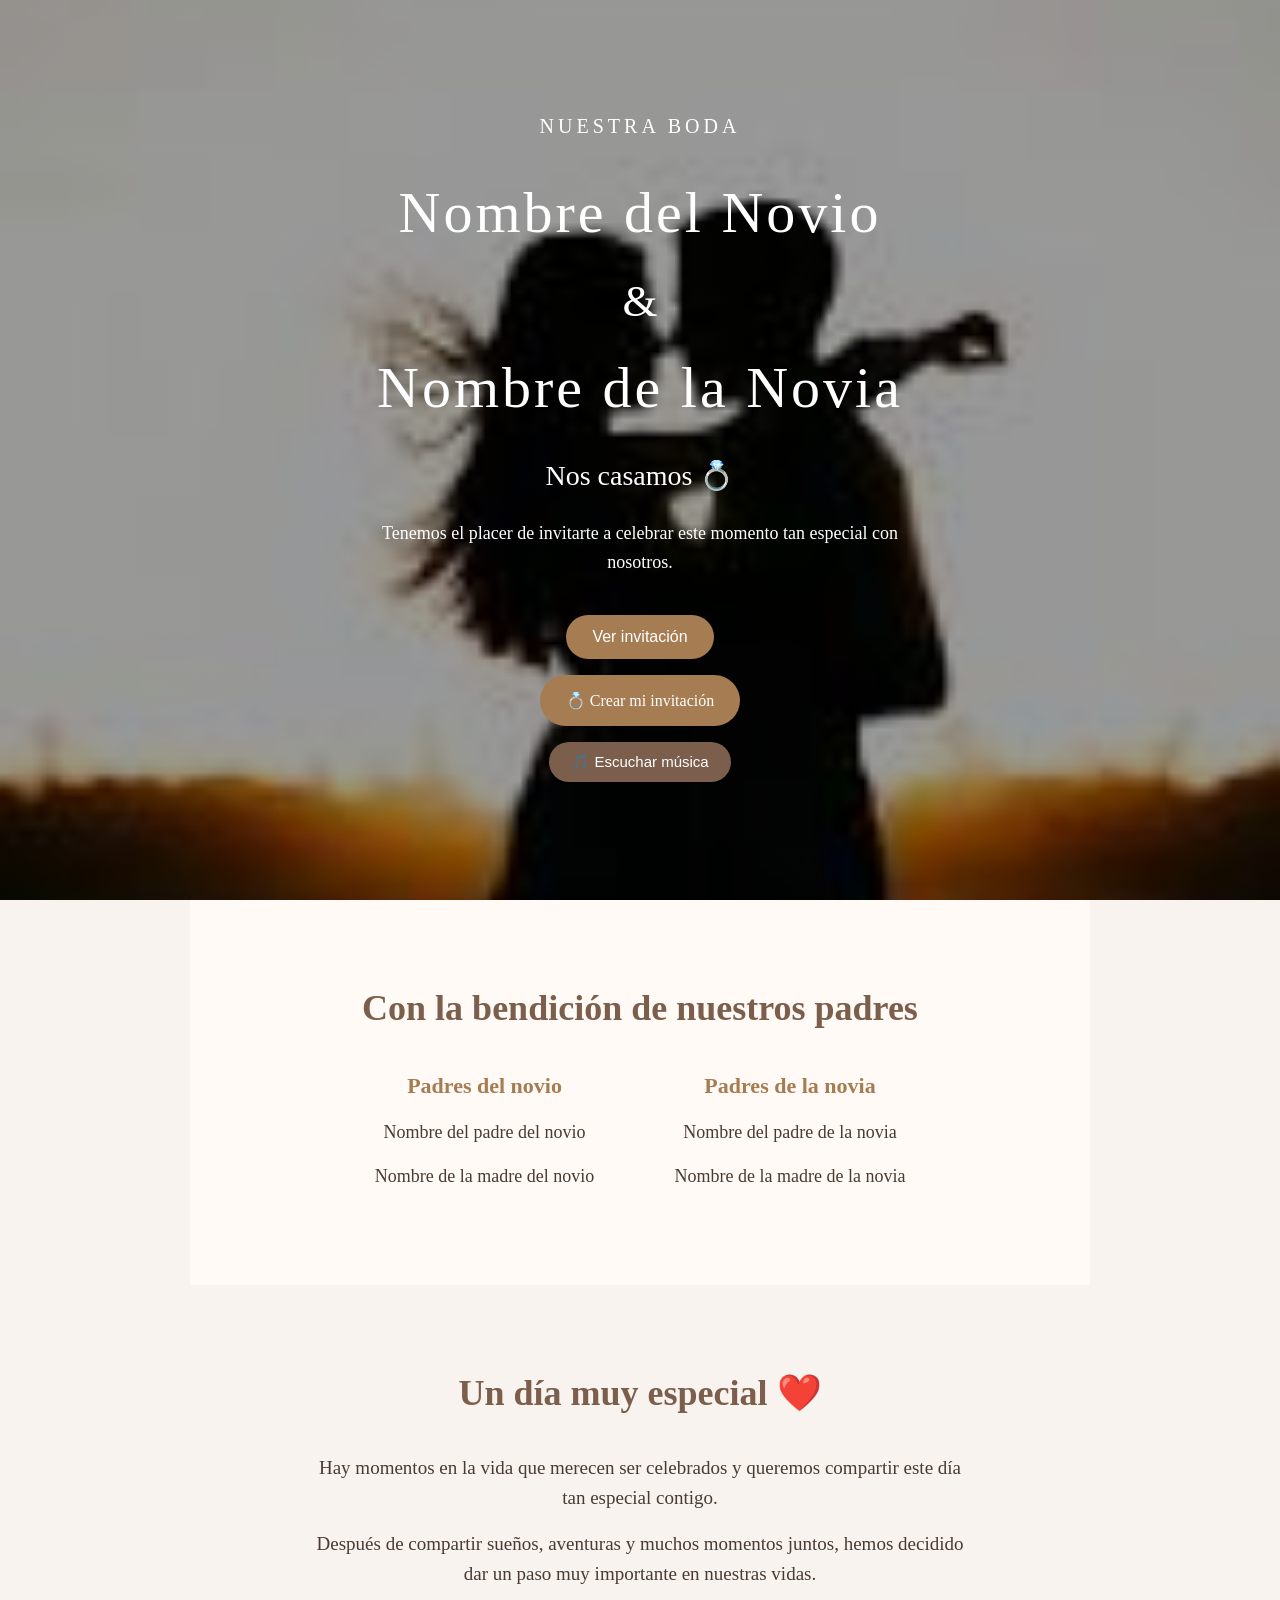
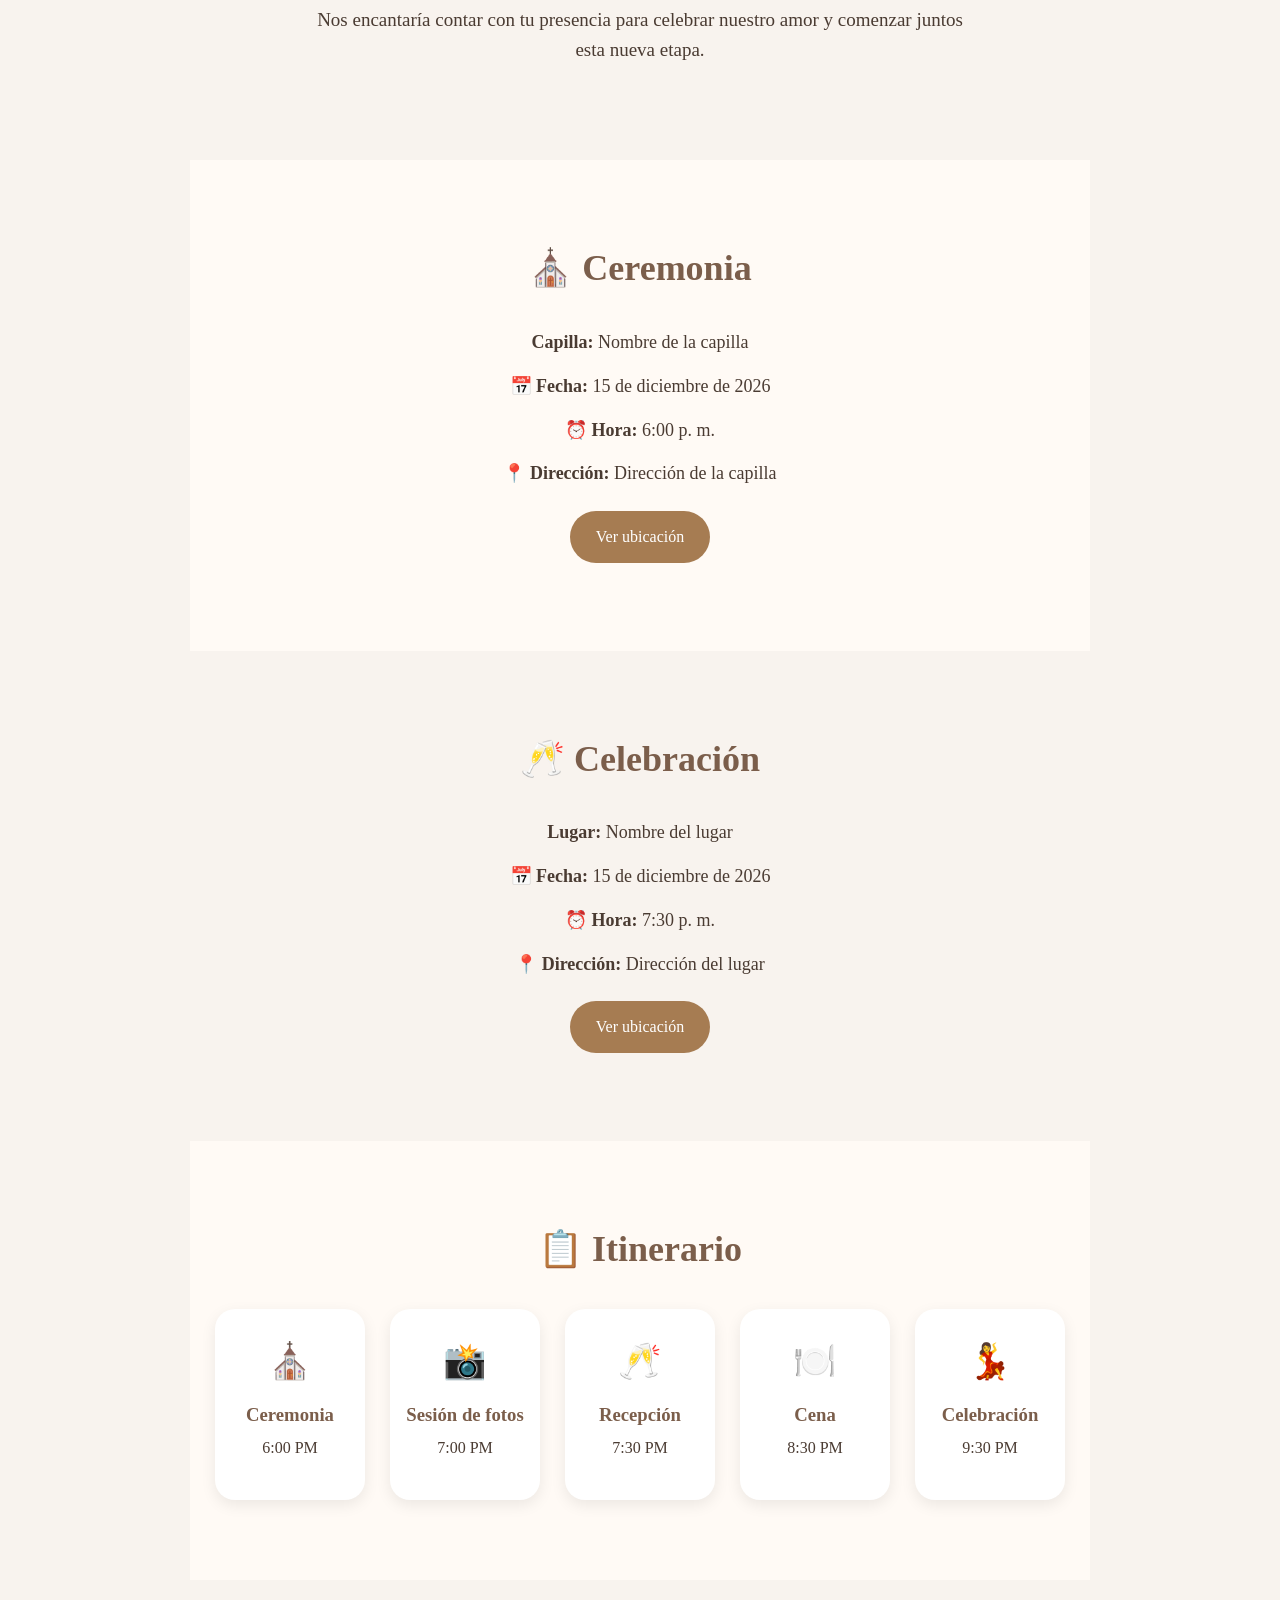
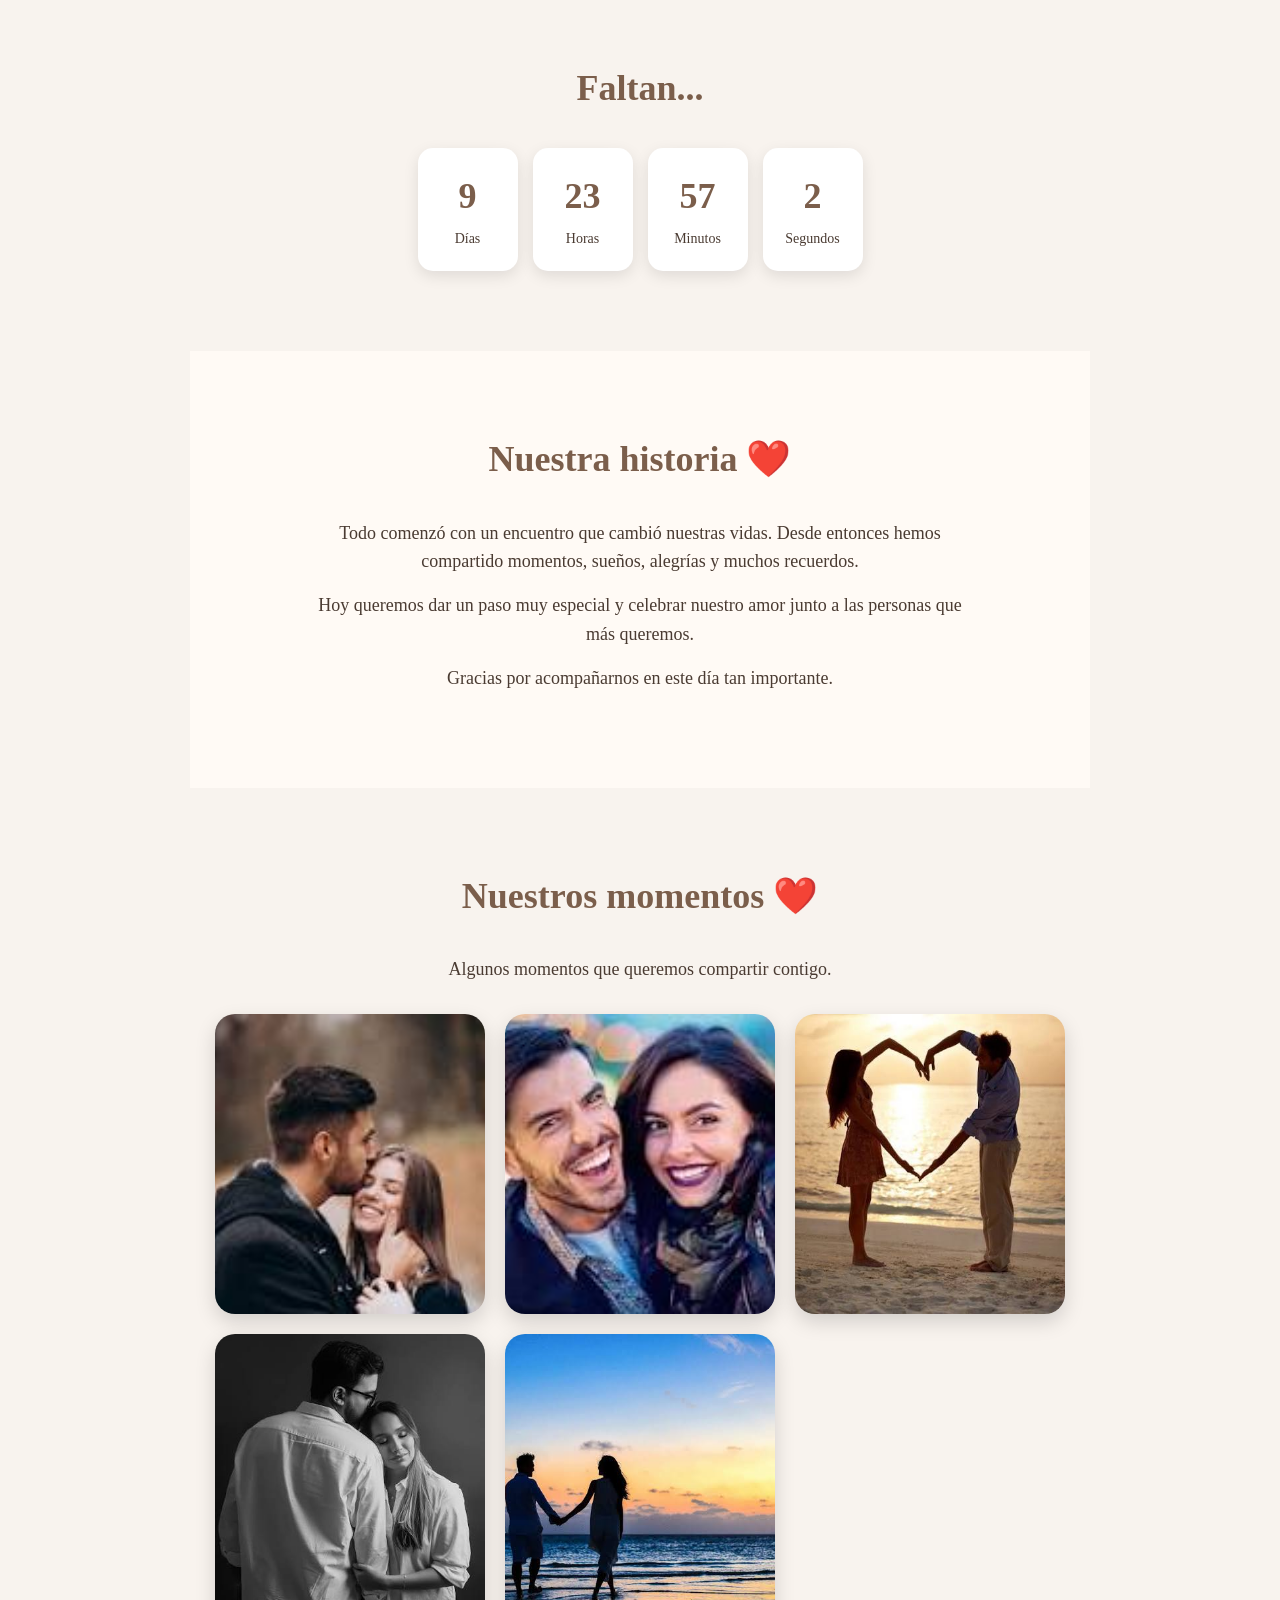
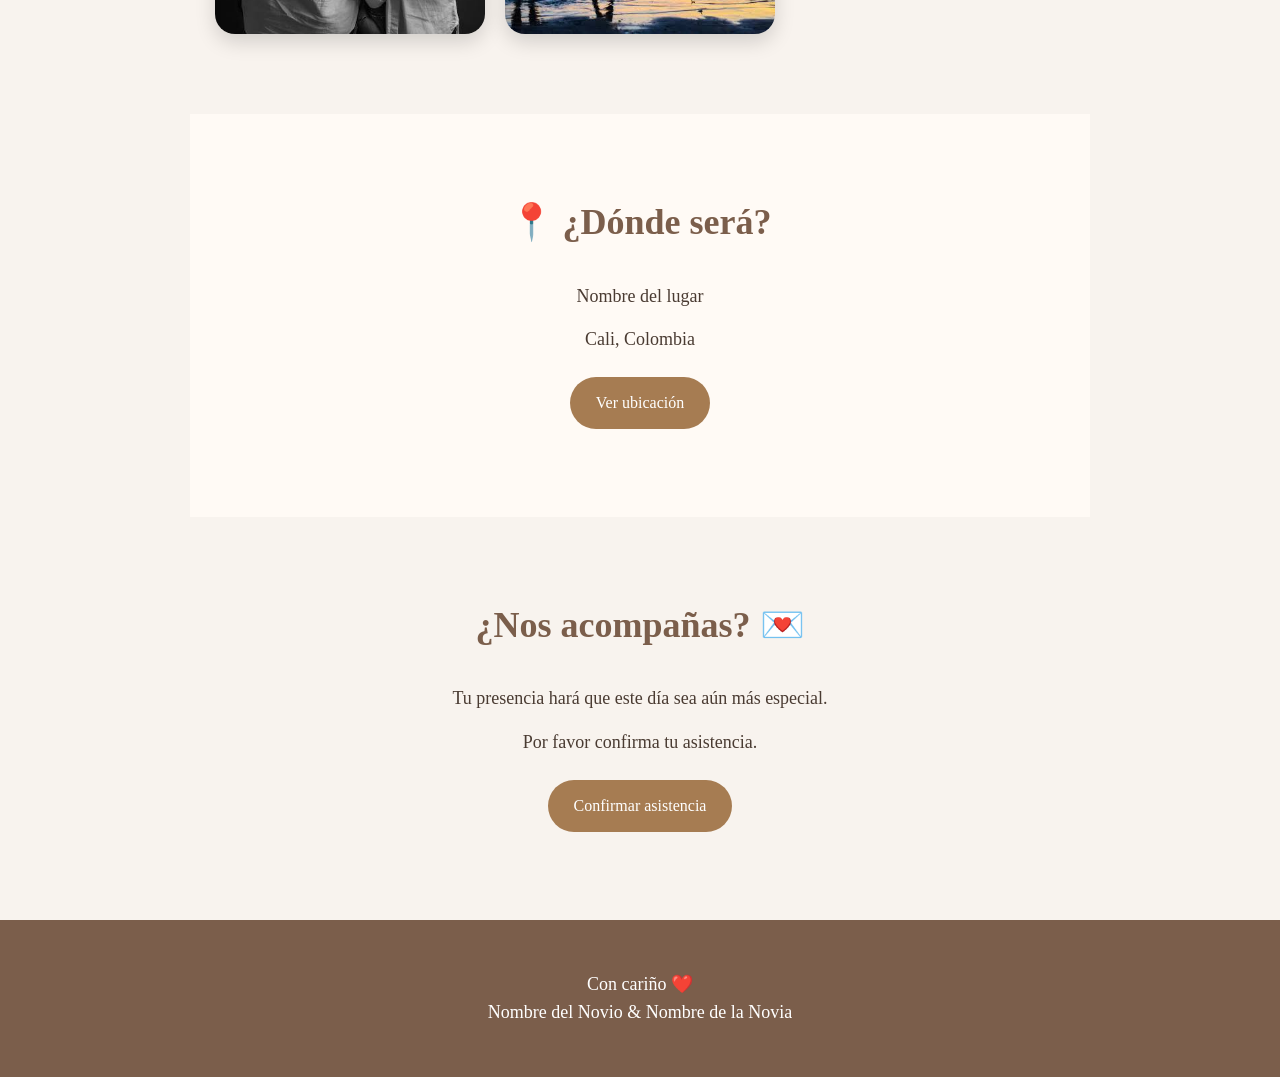
==== commit 67f11071: "corregir enlace de personalizar" ====
--- a/index.html
+++ b/index.html
@@ -40,7 +40,7 @@
             Ver invitación
         </button>
 
-        <a href="personalizar.html" class="boton">
+        <a href="Personalizar.html" class="boton">
         💍 Crear mi invitación
         </a>
 
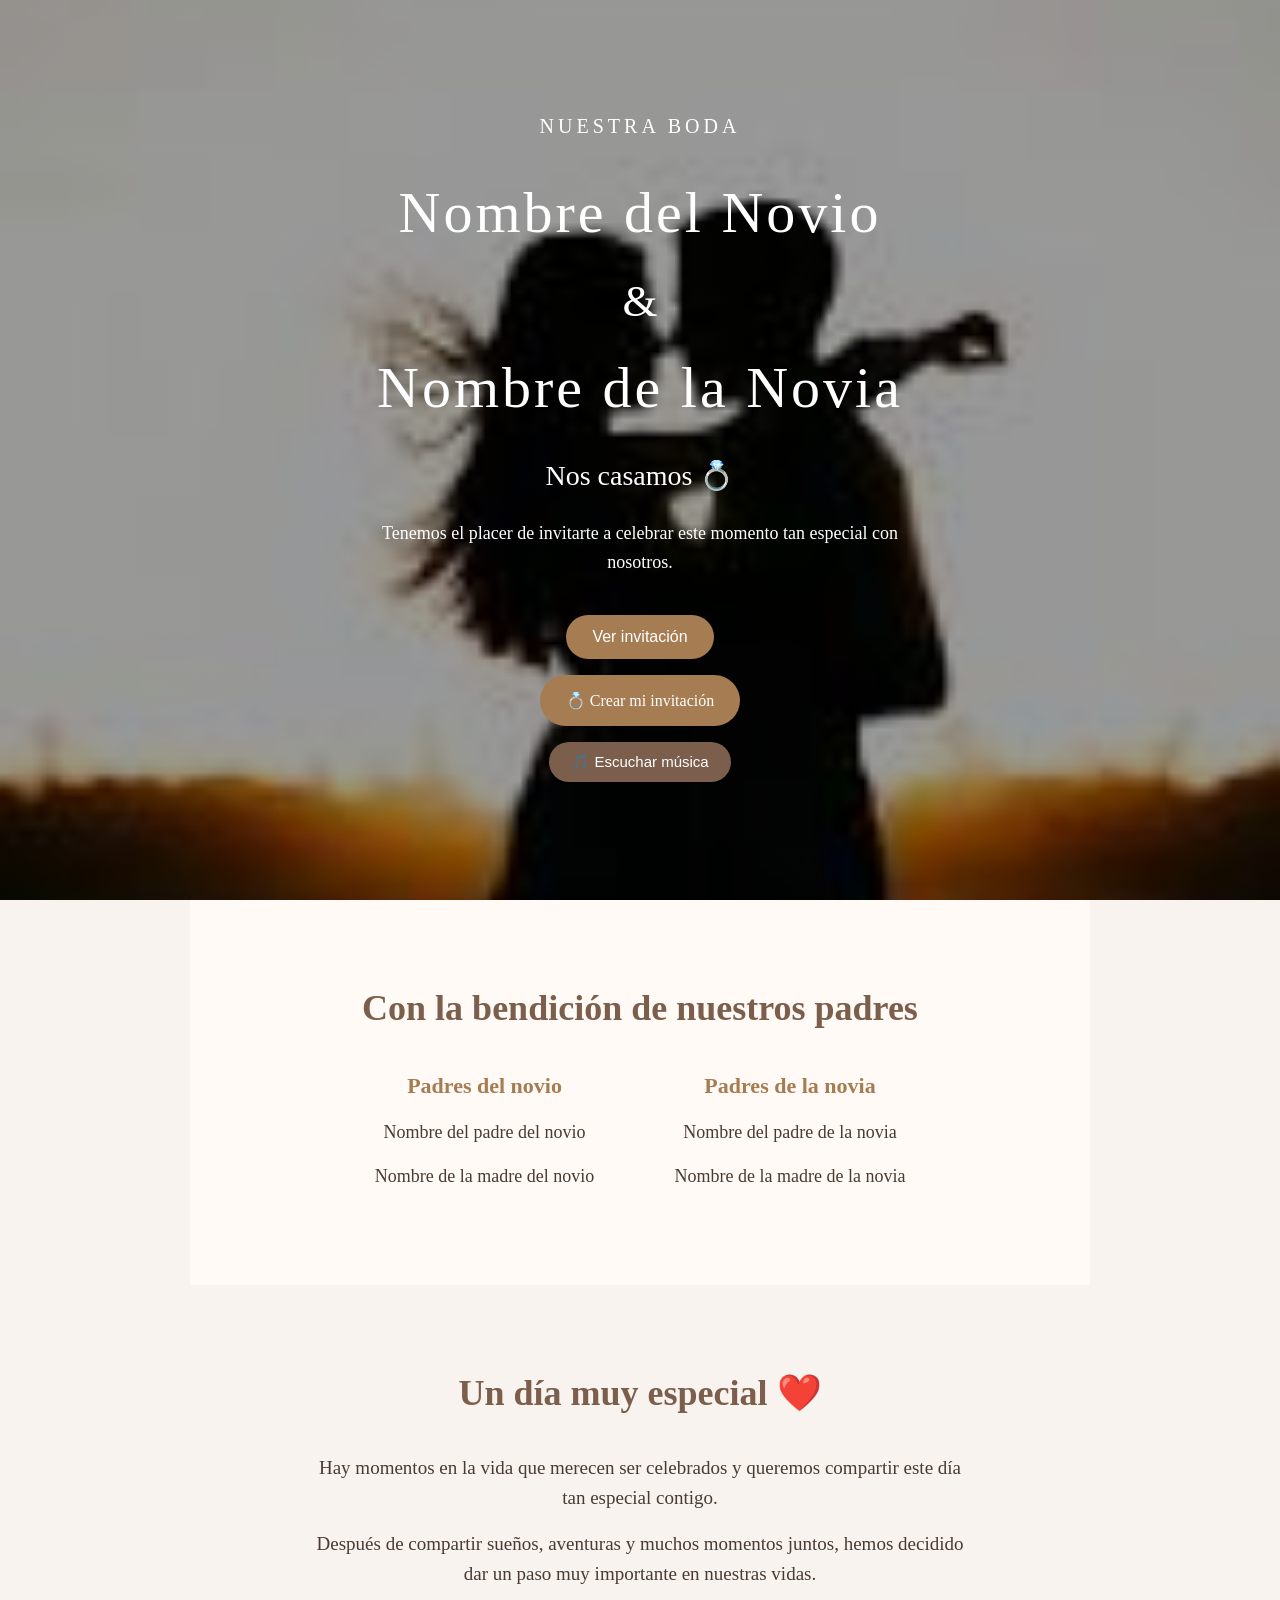
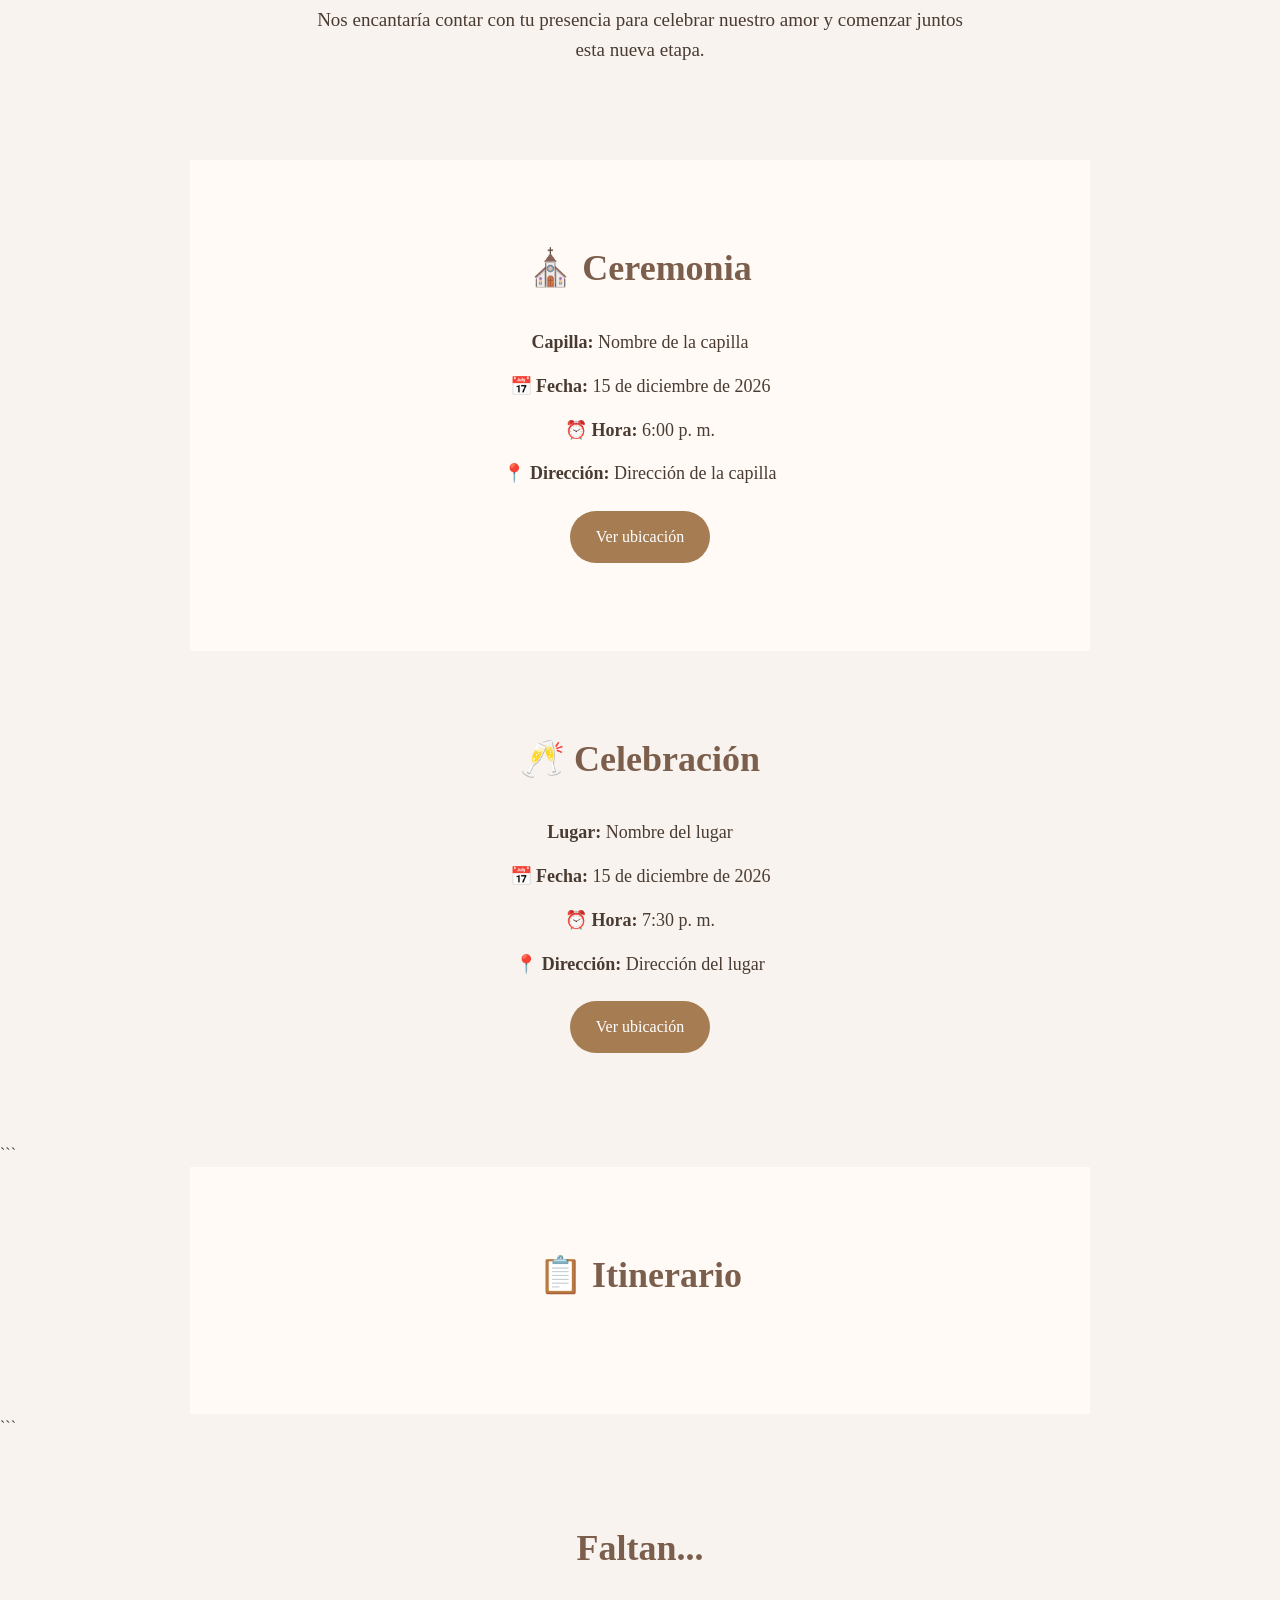
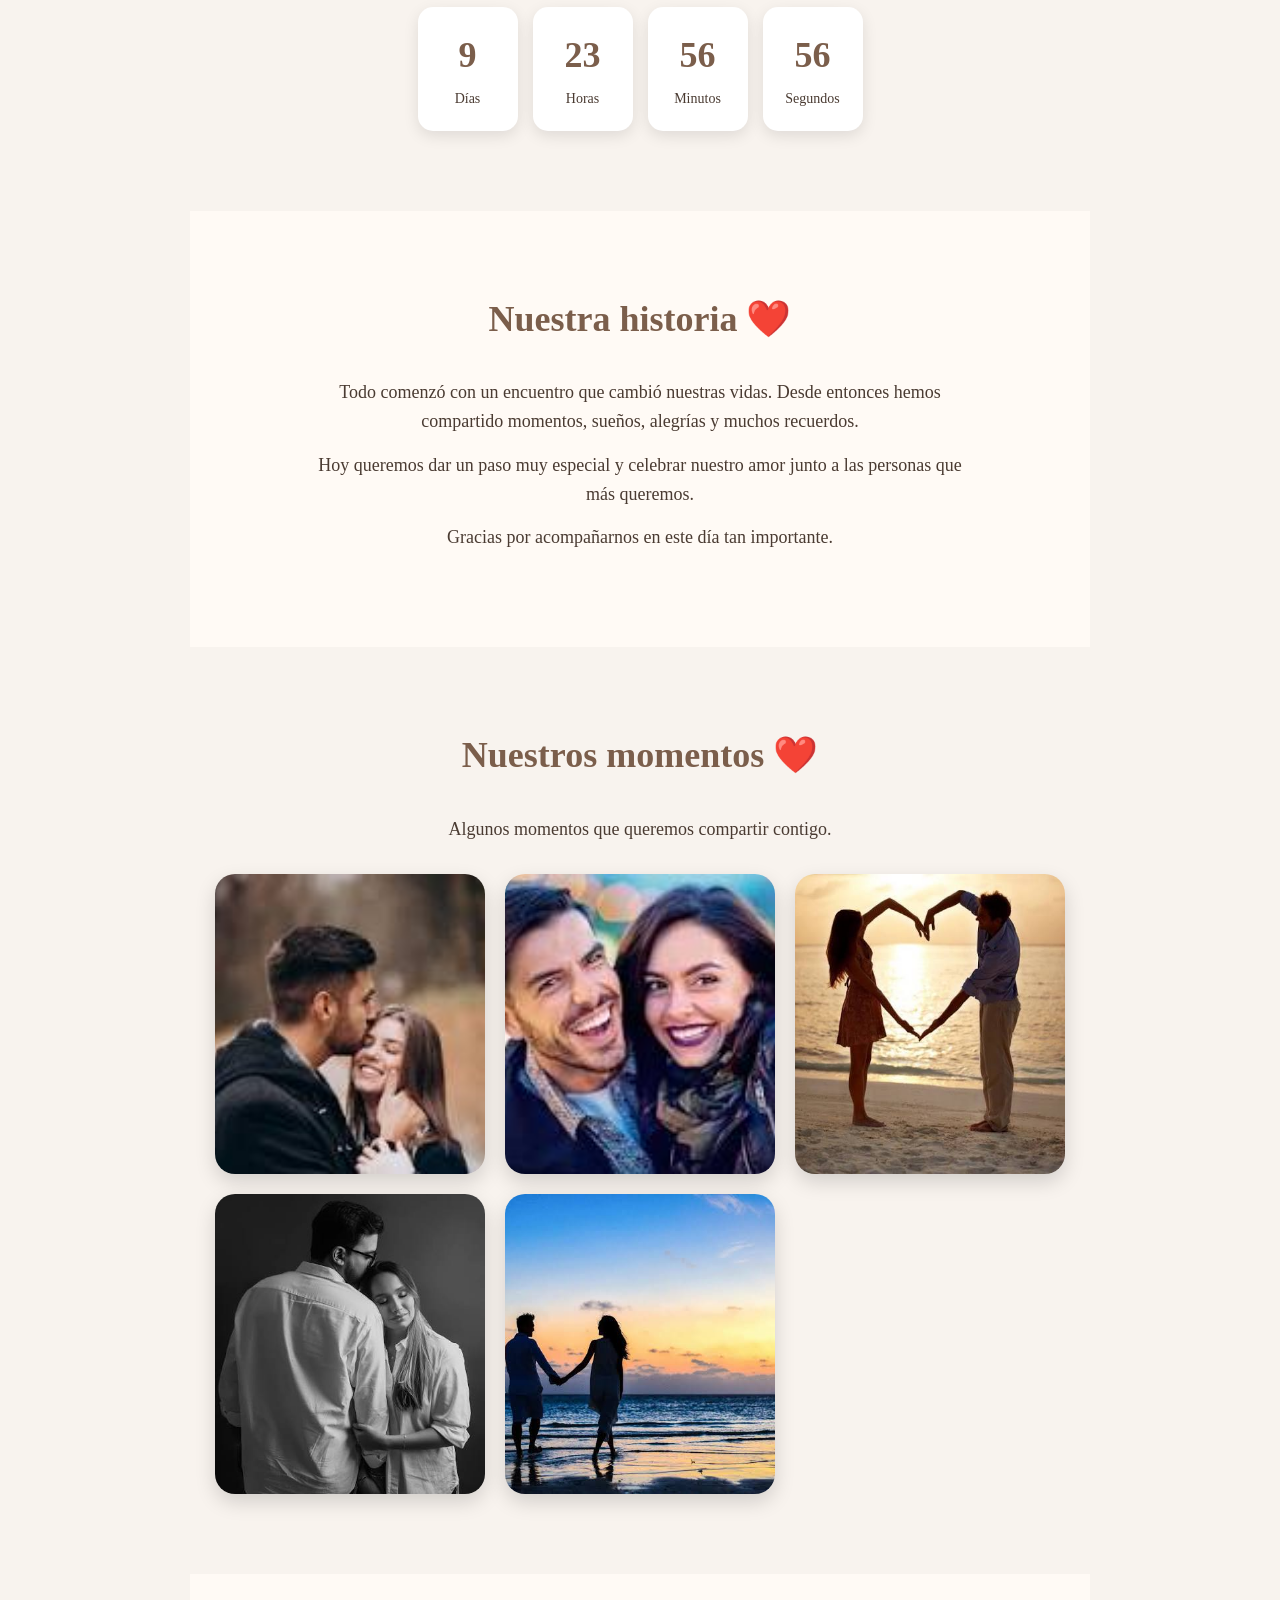
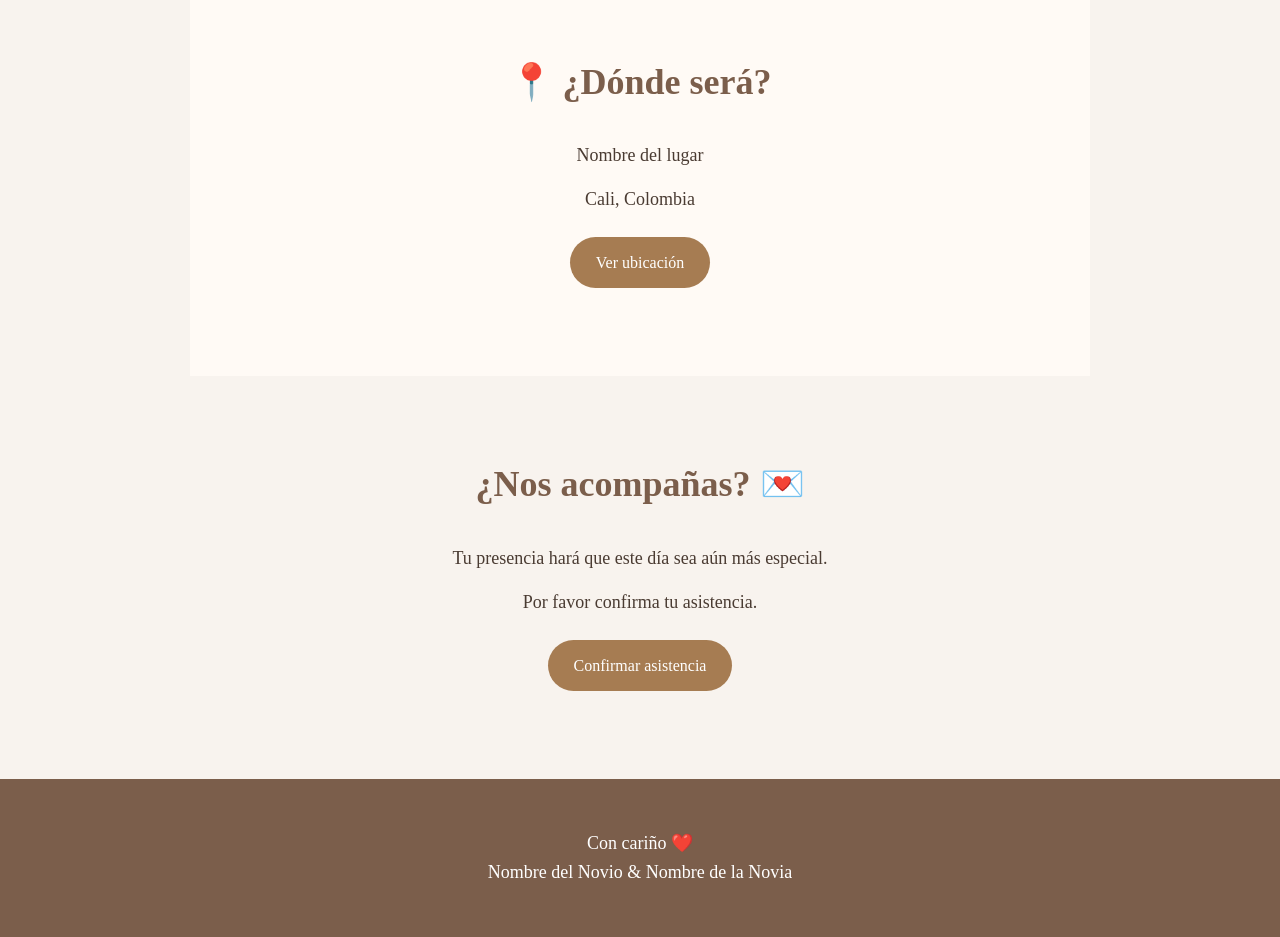
==== commit 7ce224bb: "Actualizar itinerario de invitacion" ====
--- a/index.html
+++ b/index.html
@@ -189,73 +189,24 @@
 </section>
 
 
-    <!-- =====================================
-         ITINERARIO
-    ====================================== -->
-
-    <section id="itinerario">
-
-        <h2>📋 Itinerario</h2>
-
-        <div class="itinerario">
-
-            <div class="momento">
-
-                <span>⛪</span>
-
-                <h3>Ceremonia</h3>
-
-                <p>6:00 PM</p>
-
-            </div>
-
-
-            <div class="momento">
-
-                <span>📸</span>
-
-                <h3>Sesión de fotos</h3>
-
-                <p>7:00 PM</p>
-
-            </div>
-
-
-            <div class="momento">
-
-                <span>🥂</span>
-
-                <h3>Recepción</h3>
-
-                <p>7:30 PM</p>
-
-            </div>
-
-
-            <div class="momento">
-
-                <span>🍽️</span>
-
-                <h3>Cena</h3>
-
-                <p>8:30 PM</p>
-
-            </div>
-
-
-            <div class="momento">
-
-                <span>💃</span>
-
-                <h3>Celebración</h3>
-
-                <p>9:30 PM</p>
-
-            </div>
-
-        </div>
-
-    </section>
+  ```
+<!-- =====================================
+     ITINERARIO DE LA BODA
+====================================== -->
+
+<section id="itinerario">
+
+    <h2>📋 Itinerario</h2>
+
+    <!-- App.js mostrará aquí las actividades -->
+    <div class="itinerario" id="itinerarioBoda">
+
+        <!-- Las actividades se generan desde JavaScript -->
+
+    </div>
+
+</section>
+```
 
 
     <!-- =====================================
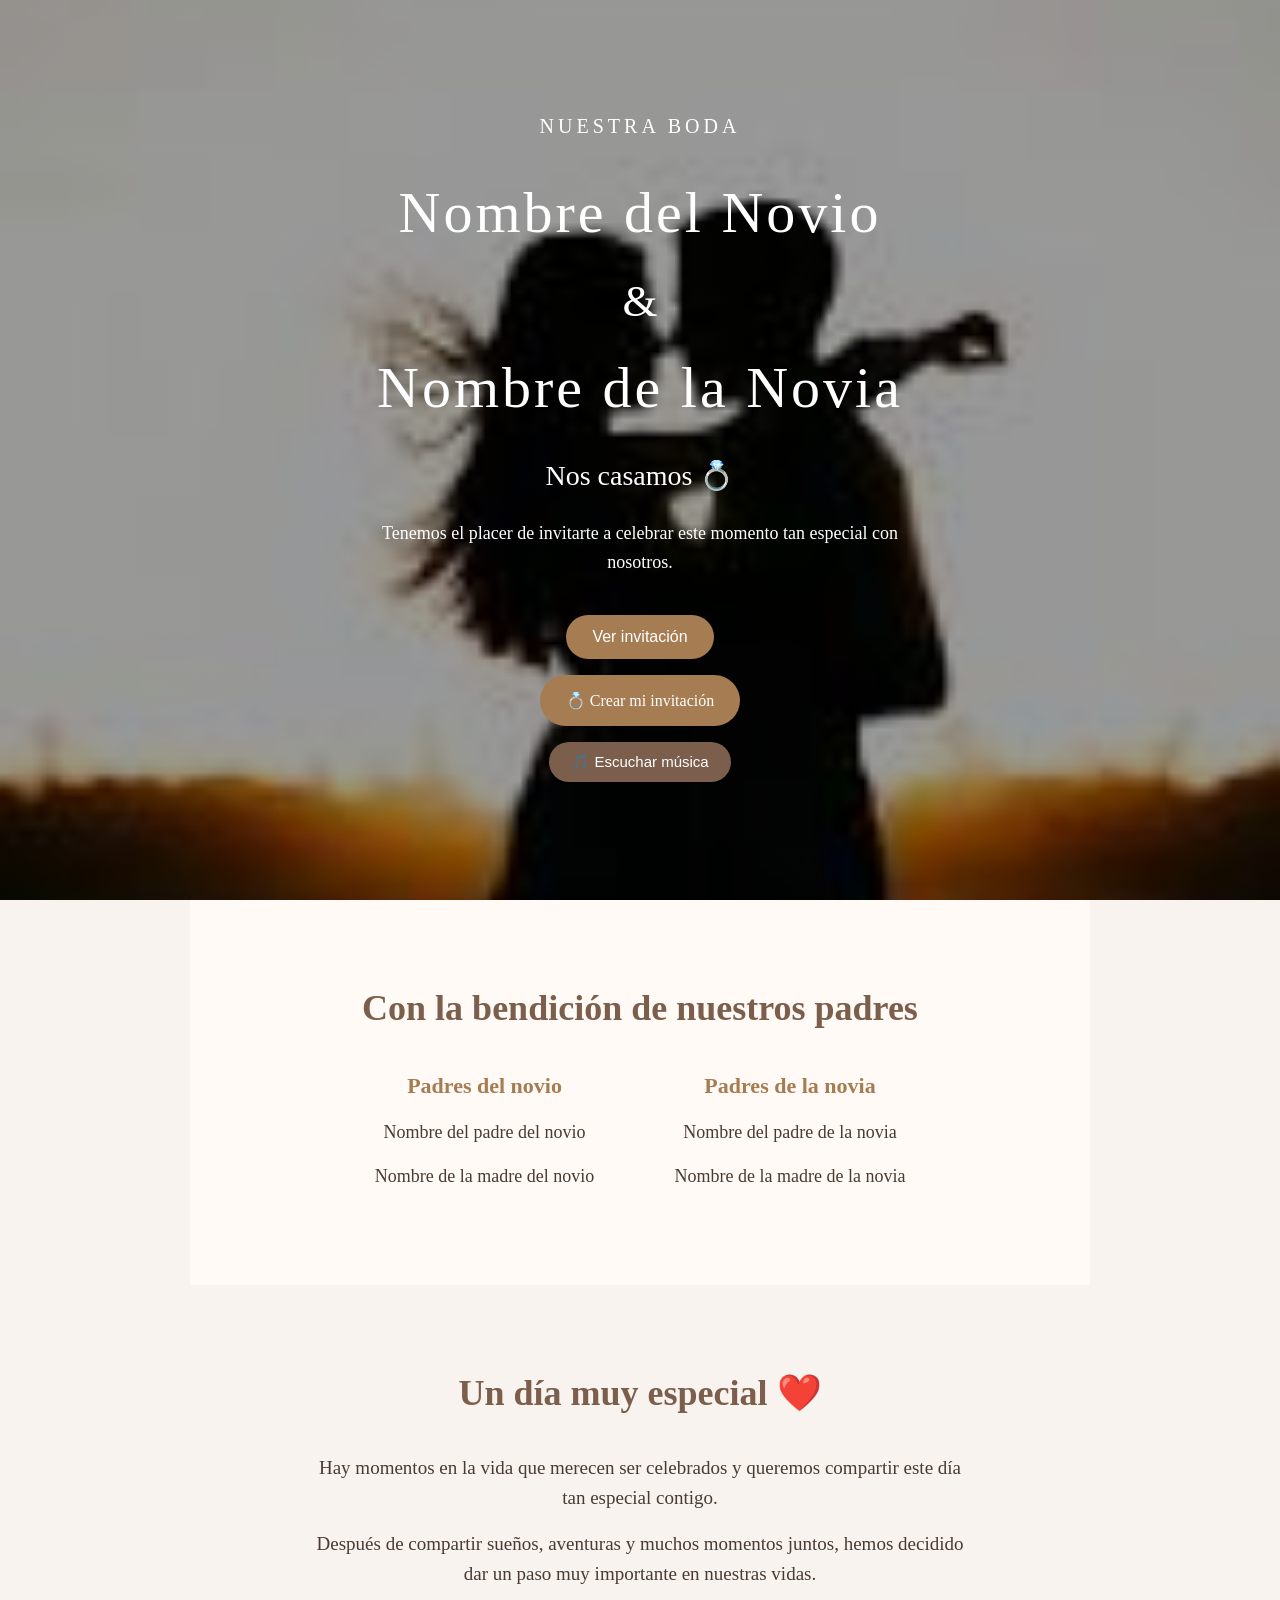
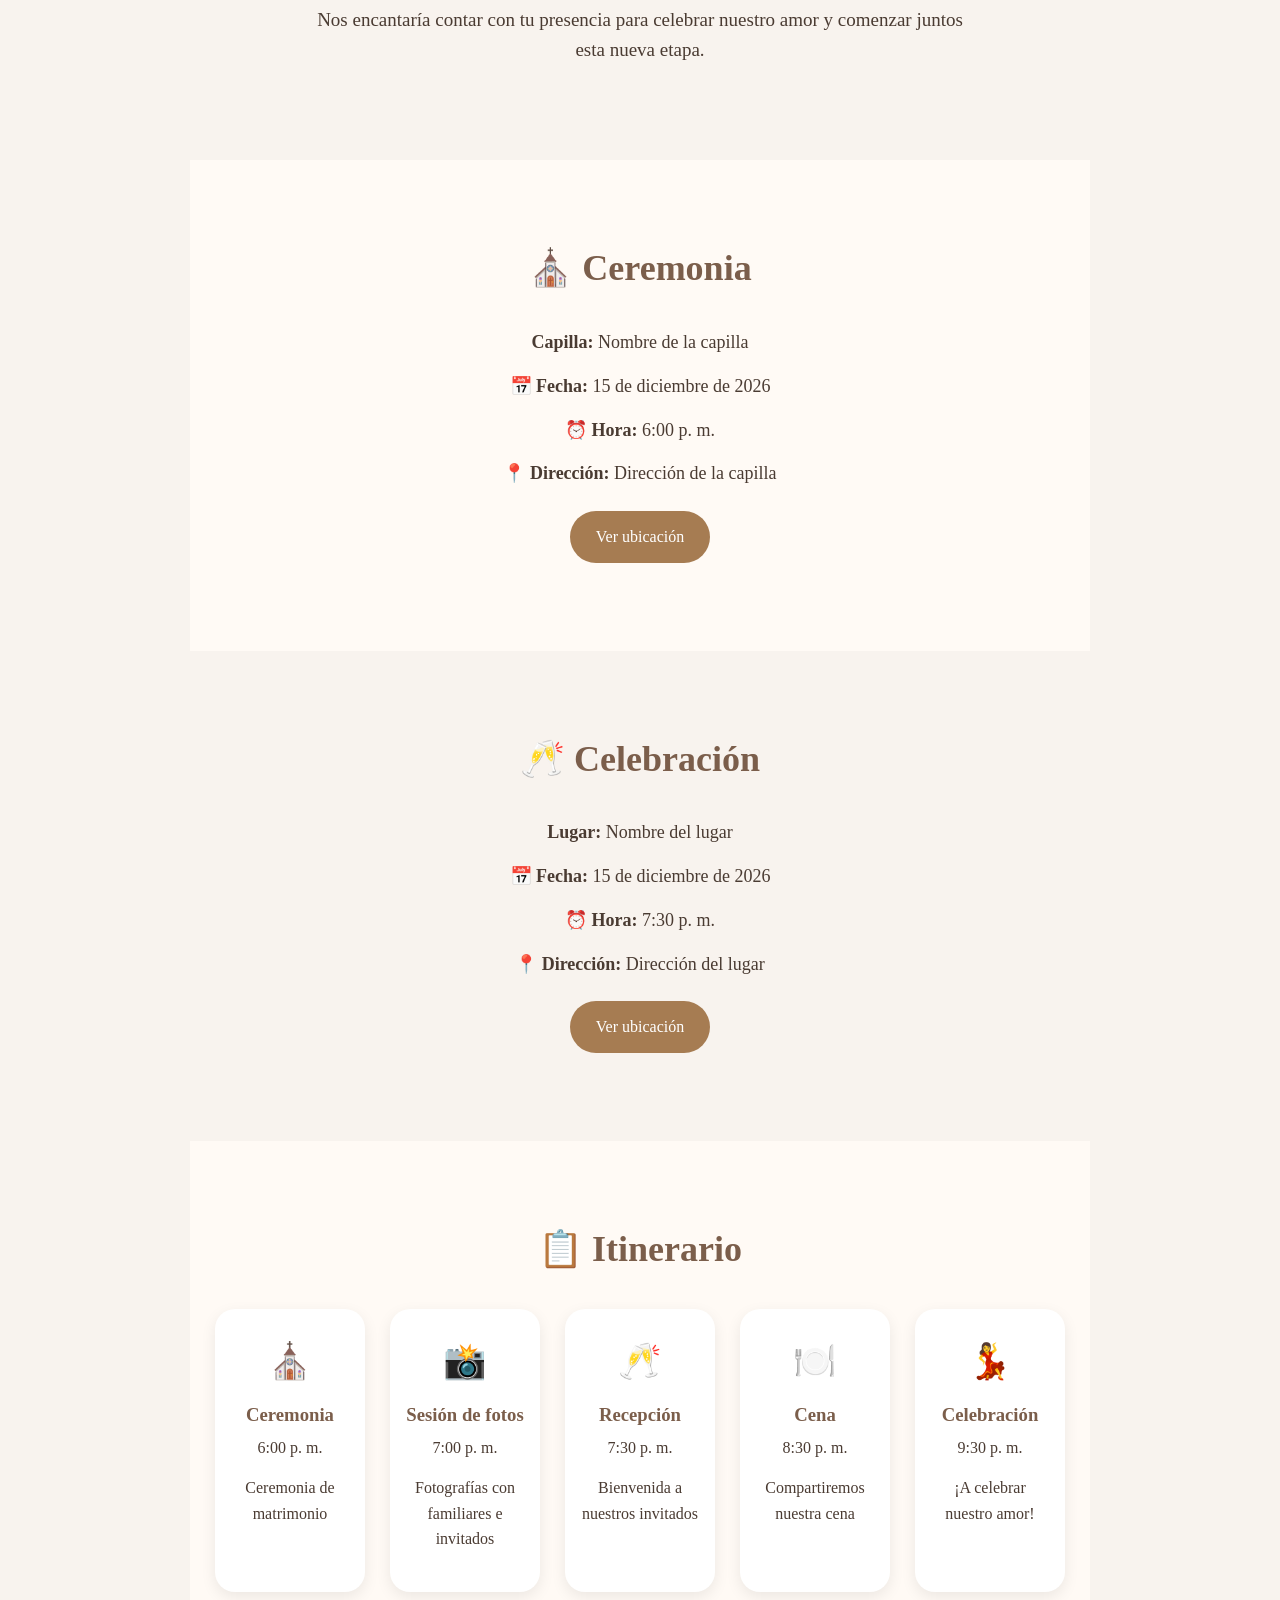
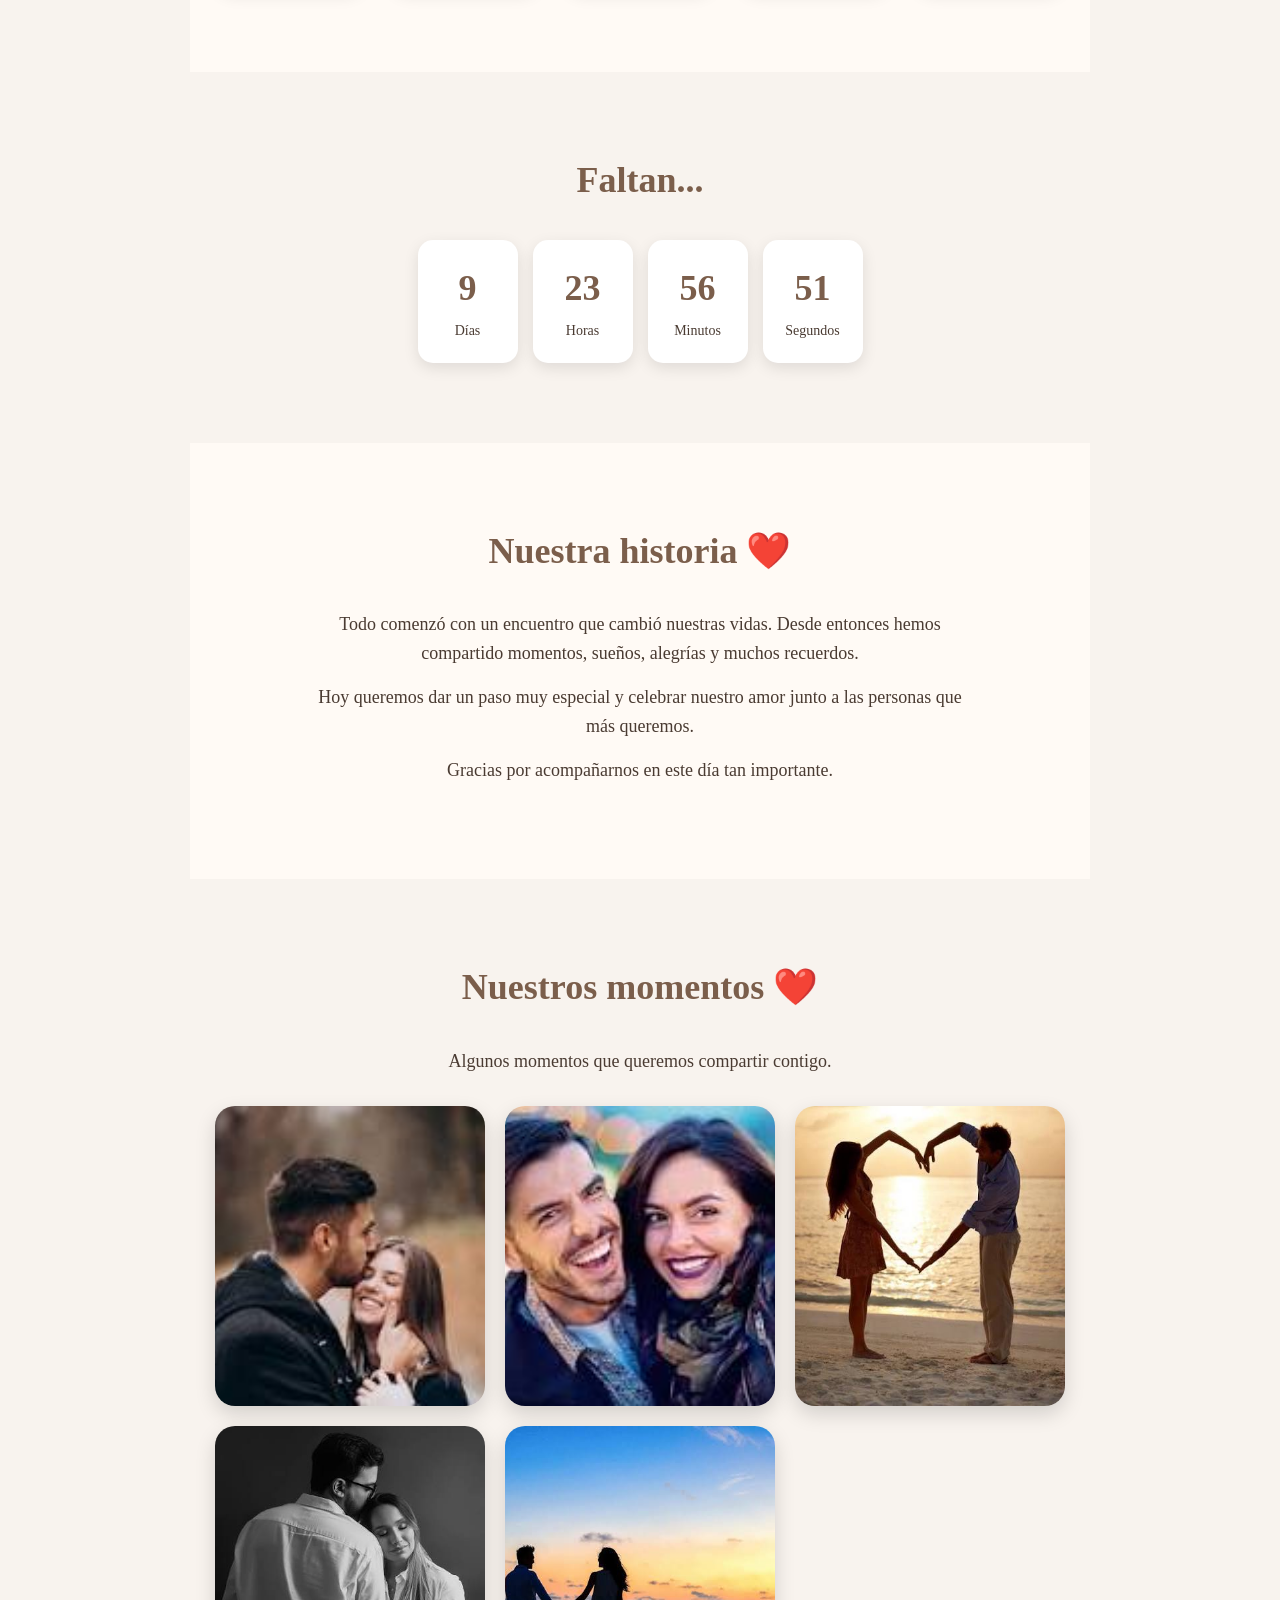
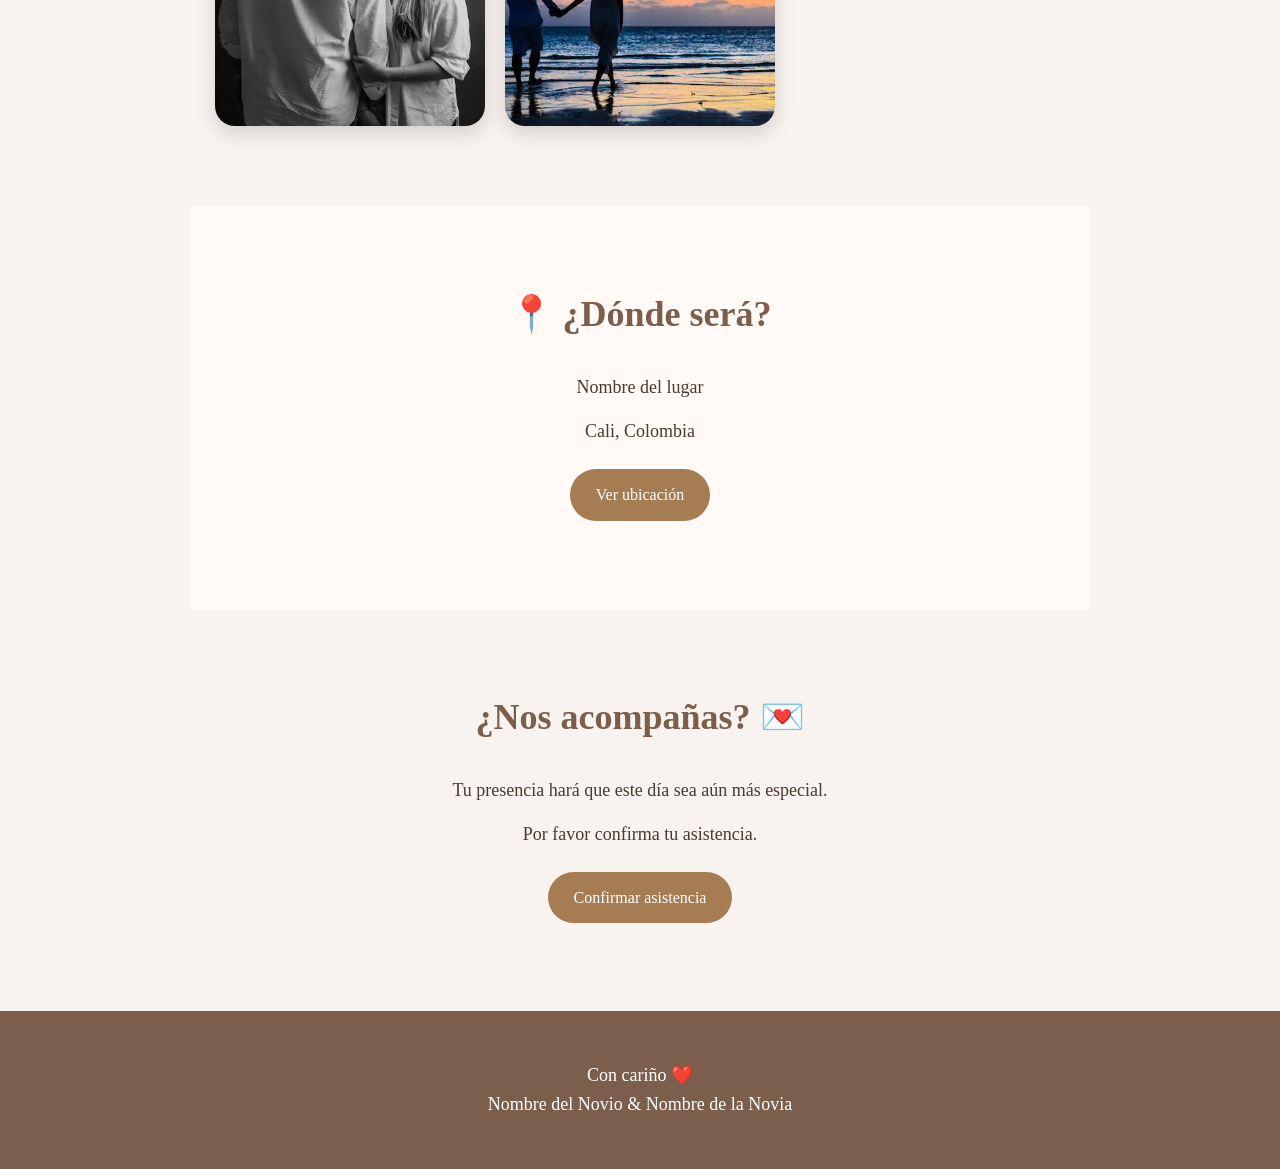
==== commit b4f6cb87: "Actualizar invitacion, personalizacion y README" ====
--- a/index.html
+++ b/index.html
@@ -189,7 +189,7 @@
 </section>
 
 
-  ```
+  
 <!-- =====================================
      ITINERARIO DE LA BODA
 ====================================== -->
@@ -206,7 +206,7 @@
     </div>
 
 </section>
-```
+
 
 
     <!-- =====================================
@@ -382,21 +382,23 @@
     </section>
 
 
-    <!-- =====================================
-         FOOTER
-    ====================================== -->
-
-    <footer>
-
-        <p>
-            Con cariño ❤️
-        </p>
-
-        <p>
-            Nombre del Novio & Nombre de la Novia
-        </p>
-
-    </footer>
+
+<!-- =====================================
+     FOOTER
+====================================== -->
+
+<footer>
+
+    <p>
+        Con cariño ❤️
+    </p>
+
+    <p id="nombresFooter">
+        Nombre del Novio & Nombre de la Novia
+    </p>
+
+</footer>
+
 
 
     <!-- =====================================
--- a/CSS/Style.css
+++ b/CSS/Style.css
@@ -616,4 +616,78 @@
         padding: 12px 22px;
     }
 
+}
+
+
+/* ==========================================
+   EDITOR DEL ITINERARIO EN PERSONALIZAR.HTML
+========================================== */
+
+.editor-itinerario {
+    display: block;
+    width: 100%;
+    margin: 30px auto;
+    padding: 25px;
+    background-color: #fffaf5;
+    border: 1px solid #e5d3c5;
+    border-radius: 15px;
+    text-align: left;
+}
+
+#editorItinerario {
+    display: flex;
+    flex-direction: column;
+    gap: 20px;
+    width: 100%;
+}
+
+#editorItinerario .actividad-editor {
+    display: block;
+    width: 100%;
+    padding: 20px;
+    background-color: white;
+    border: 1px solid #d8b6a4;
+    border-radius: 12px;
+    box-shadow: 0 4px 10px rgba(0, 0, 0, 0.08);
+}
+
+#editorItinerario .actividad-editor label {
+    display: block;
+    margin-bottom: 12px;
+    color: #4a3b32;
+    font-weight: bold;
+    text-align: left;
+}
+
+#editorItinerario .actividad-editor input {
+    display: block;
+    width: 100%;
+    min-height: 42px;
+    margin-top: 5px;
+    padding: 10px;
+    border: 1px solid #cbb8aa;
+    border-radius: 7px;
+    background-color: #fff;
+    color: #333;
+    font-family: Arial, sans-serif;
+    font-size: 16px;
+}
+
+#editorItinerario .actividad-editor button {
+    background-color: #a94442;
+    margin-top: 8px;
+}
+
+#editorItinerario .actividad-editor button:hover {
+    background-color: #843534;
+}
+
+@media (max-width: 600px) {
+    .editor-itinerario {
+        padding: 12px;
+    }
+
+    #editorItinerario .actividad-editor {
+        padding: 14px;
+    }
 }
